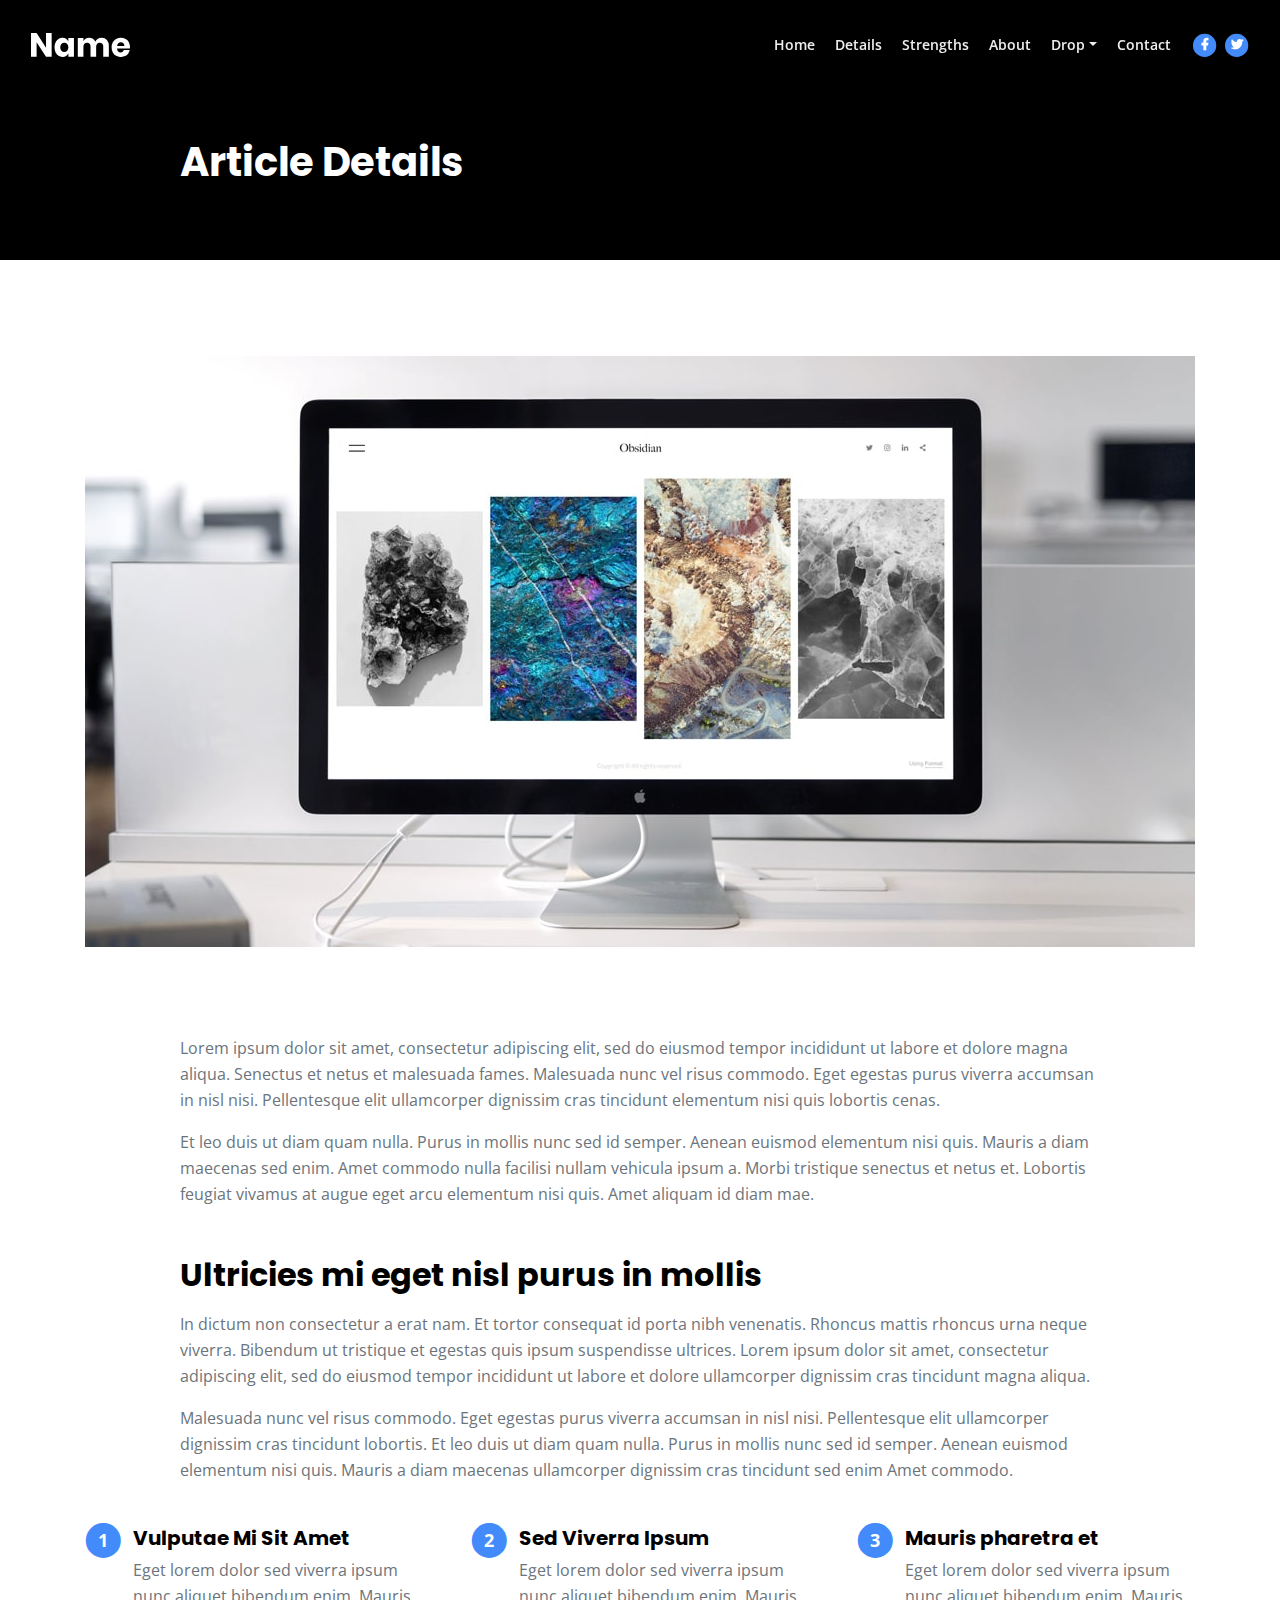
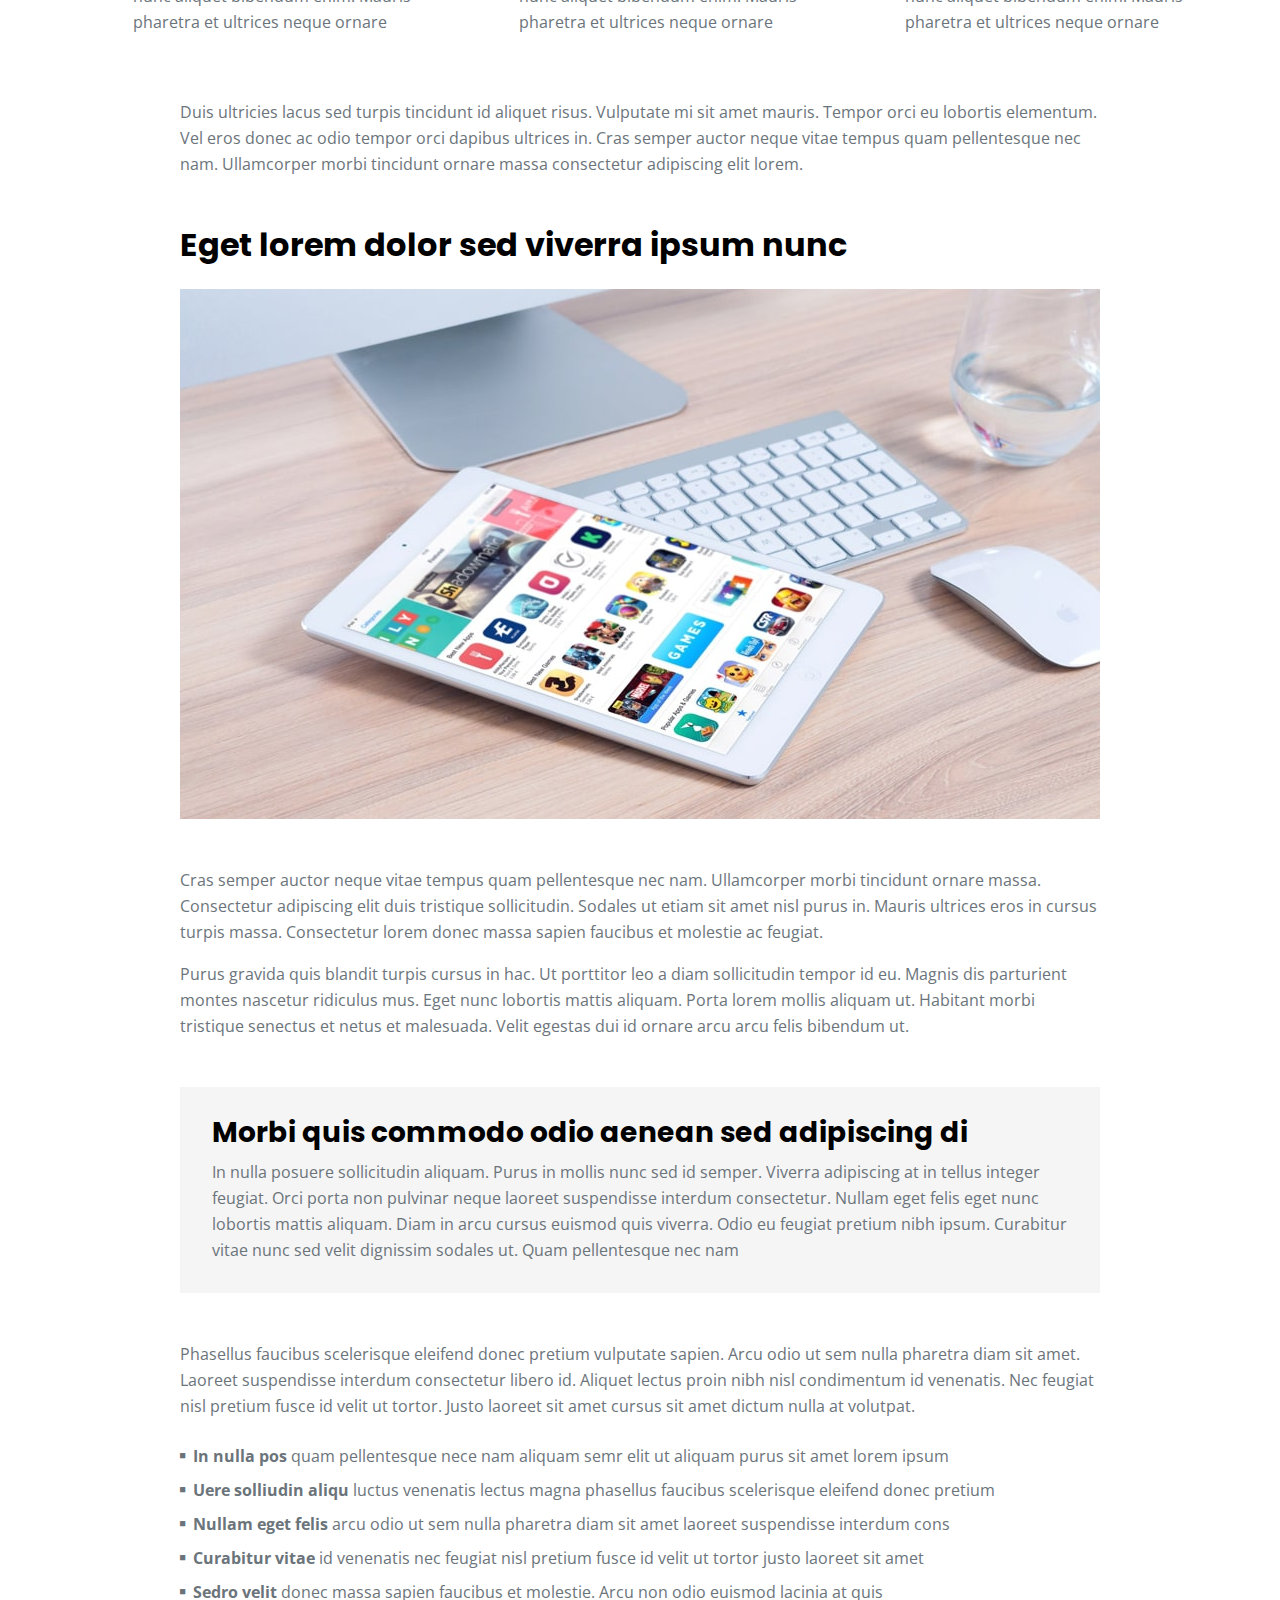
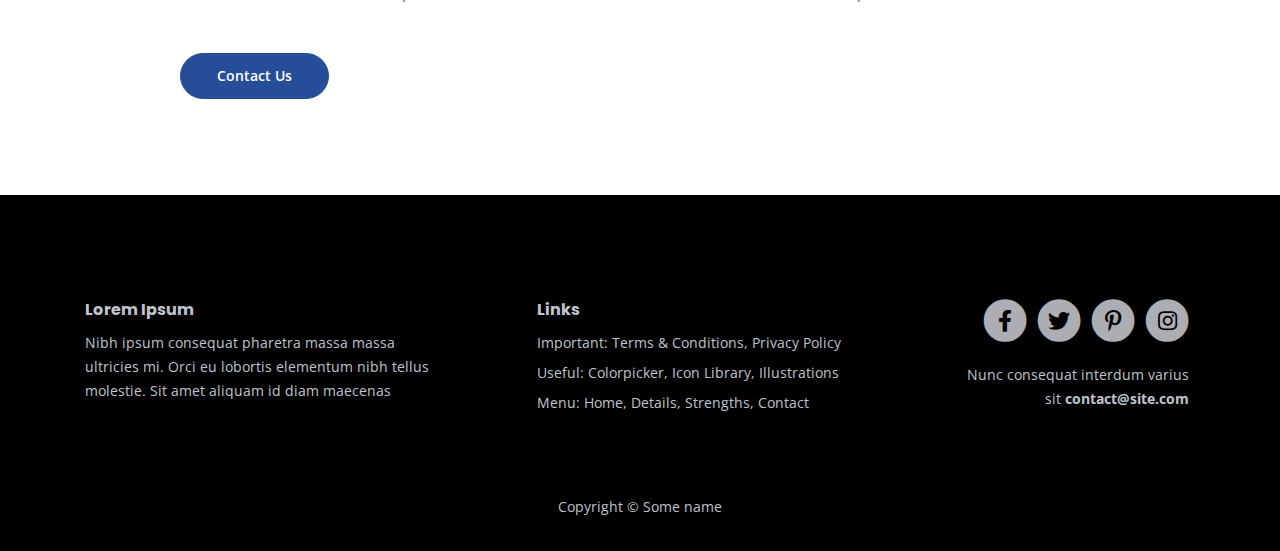
==== article.html @ c2fbd20d "first commit" ====
<!DOCTYPE html>
<html lang="en">
    <head>
        <meta charset="utf-8">
        <meta name="viewport" content="width=device-width, initial-scale=1, shrink-to-fit=no">
        
        <!-- SEO Meta Tags -->
        <meta name="description" content="Your description">
        <meta name="author" content="Your name">

        <!-- OG Meta Tags to improve the way the post looks when you share the page on Facebook, Twitter, LinkedIn -->
        <meta property="og:site_name" content="" /> <!-- website name -->
        <meta property="og:site" content="" /> <!-- website link -->
        <meta property="og:title" content=""/> <!-- title shown in the actual shared post -->
        <meta property="og:description" content="" /> <!-- description shown in the actual shared post -->
        <meta property="og:image" content="" /> <!-- image link, make sure it's jpg -->
        <meta property="og:url" content="" /> <!-- where do you want your post to link to -->
        <meta name="twitter:card" content="summary_large_image"> <!-- to have large image post format in Twitter -->

        <!-- Webpage Title -->
        <title>Article Details</title>
        
        <!-- Styles -->
        <link href="https://fonts.googleapis.com/css2?family=Open+Sans:ital,wght@0,400;0,600;0,700;1,400&family=Poppins:wght@600&display=swap" rel="stylesheet">
        <link href="css/bootstrap.css" rel="stylesheet">
        <link href="css/fontawesome-all.css" rel="stylesheet">
        <link href="css/swiper.css" rel="stylesheet">
        <link href="css/magnific-popup.css" rel="stylesheet">
        <link href="css/styles.css" rel="stylesheet">
        
        <!-- Favicon  -->
        <link rel="icon" href="images/favicon.png">
    </head>
    <body data-spy="scroll" data-target=".fixed-top">
        
        <!-- Navigation -->
        <nav class="navbar navbar-expand-lg fixed-top navbar-dark">
            <div class="container">
                
                <!-- Image Logo -->
                <a class="navbar-brand logo-image" href="index.html"><img src="images/logo.svg" alt="alternative"></a>  

                <!-- Text Logo - Use this if you don't have a graphic logo -->
                <!-- <a class="navbar-brand logo-text page-scroll" href="index.html">Name</a> -->

                <button class="navbar-toggler p-0 border-0" type="button" data-toggle="offcanvas">
                    <span class="navbar-toggler-icon"></span>
                </button>

                <div class="navbar-collapse offcanvas-collapse" id="navbarsExampleDefault">
                    <ul class="navbar-nav ml-auto">
                        <li class="nav-item">
                            <a class="nav-link page-scroll" href="index.html#header">Home <span class="sr-only">(current)</span></a>
                        </li>
                        <li class="nav-item">
                            <a class="nav-link page-scroll" href="index.html#details">Details</a>
                        </li>
                        <li class="nav-item">
                            <a class="nav-link page-scroll" href="index.html#strengths">Strengths</a>
                        </li>
                        <li class="nav-item">
                            <a class="nav-link page-scroll" href="index.html#about">About</a>
                        </li>
                        <li class="nav-item dropdown">
                            <a class="nav-link dropdown-toggle" href="#" id="dropdown01" data-toggle="dropdown" aria-haspopup="true" aria-expanded="false">Drop</a>
                            <div class="dropdown-menu" aria-labelledby="dropdown01">
                                <a class="dropdown-item page-scroll" href="article.html">Article Details</a>
                                <div class="dropdown-divider"></div>
                                <a class="dropdown-item page-scroll" href="terms.html">Terms Conditions</a>
                                <div class="dropdown-divider"></div>
                                <a class="dropdown-item page-scroll" href="privacy.html">Privacy Policy</a>
                            </div>
                        </li>
                        <li class="nav-item">
                            <a class="nav-link page-scroll" href="index.html#contact">Contact</a>
                        </li>
                    </ul>
                    <span class="nav-item social-icons">
                        <span class="fa-stack">
                            <a href="#your-link">
                                <i class="fas fa-circle fa-stack-2x"></i>
                                <i class="fab fa-facebook-f fa-stack-1x"></i>
                            </a>
                        </span>
                        <span class="fa-stack">
                            <a href="#your-link">
                                <i class="fas fa-circle fa-stack-2x"></i>
                                <i class="fab fa-twitter fa-stack-1x"></i>
                            </a>
                        </span>
                    </span>
                </div> <!-- end of navbar-collapse -->
            </div> <!-- end of container -->
        </nav> <!-- end of navbar -->
        <!-- end of navigation -->


        <!-- Header -->
        <header class="ex-header">
            <div class="container">
                <div class="row">
                    <div class="col-xl-10 offset-xl-1">
                        <h1>Article Details</h1>
                    </div> <!-- end of col -->
                </div> <!-- end of row -->
            </div> <!-- end of container -->
        </header> <!-- end of ex-header -->
        <!-- end of header -->


        <!-- Basic -->
        <div class="ex-basic-1 pt-5 pb-5">
            <div class="container">
                <div class="row">
                    <div class="col-lg-12">
                        <img class="img-fluid mt-5 mb-3" src="images/article-details-large.jpg" alt="alternative">
                    </div> <!-- end of col -->
                </div> <!-- end of row -->
            </div> <!-- end of container -->
        </div> <!-- end of ex-basic-1 -->
        <!-- end of basic -->


        <!-- Basic -->
        <div class="ex-basic-1 pt-4">
            <div class="container">
                <div class="row">
                    <div class="col-xl-10 offset-xl-1">
                        <p>Lorem ipsum dolor sit amet, consectetur adipiscing elit, sed do eiusmod tempor incididunt ut labore et dolore magna aliqua. Senectus et netus et malesuada fames. Malesuada nunc vel risus commodo. Eget egestas purus viverra accumsan in nisl nisi. Pellentesque elit ullamcorper dignissim cras tincidunt elementum nisi quis lobortis cenas.</p>
                        <p class="mb-5">Et leo duis ut diam quam nulla. Purus in mollis nunc sed id semper. Aenean euismod elementum nisi quis. Mauris a diam maecenas sed enim. Amet commodo nulla facilisi nullam vehicula ipsum a. Morbi tristique senectus et netus et. Lobortis feugiat vivamus at augue eget arcu elementum nisi quis. Amet aliquam id diam mae.</p>

                        <h2 class="mb-3">Ultricies mi eget nisl purus in mollis</h2>
                        <p>In dictum non consectetur a erat nam. Et tortor consequat id porta nibh venenatis. Rhoncus mattis rhoncus urna neque viverra. Bibendum ut tristique et egestas quis ipsum suspendisse ultrices. Lorem ipsum dolor sit amet, consectetur adipiscing elit, sed do eiusmod tempor incididunt ut labore et dolore ullamcorper dignissim cras tincidunt magna aliqua.</p>
                        <p class="mb-4">Malesuada nunc vel risus commodo. Eget egestas purus viverra accumsan in nisl nisi. Pellentesque elit ullamcorper dignissim cras tincidunt lobortis. Et leo duis ut diam quam nulla. Purus in mollis nunc sed id semper. Aenean euismod elementum nisi quis. Mauris a diam maecenas ullamcorper dignissim cras tincidunt sed enim Amet commodo.</p>
                    </div> <!-- end of col -->
                </div> <!-- end of row -->
            </div> <!-- end of container -->
        </div> <!-- end of ex-basic-1 -->
        <!-- end of basic -->


        <!-- Cards -->
        <div class="ex-cards-1 pt-3 pb-3">
            <div class="container">
                <div class="row">
                    <div class="col-lg-12">
                        
                        <!-- Card -->
                        <div class="card">
                            <ul class="list-unstyled">
                                <li class="media">
                                    <span class="fa-stack">
                                        <span class="fas fa-circle fa-stack-2x"></span>
                                        <span class="fa-stack-1x">1</span>
                                    </span>
                                    <div class="media-body">
                                        <h5>Vulputae Mi Sit Amet</h5>
                                        <p>Eget lorem dolor sed viverra ipsum nunc aliquet bibendum enim. Mauris pharetra et ultrices neque ornare</p>
                                    </div>
                                </li>
                            </ul>
                        </div> <!-- end of card -->
                        <!-- end of card -->

                        <!-- Card -->
                        <div class="card">
                            <ul class="list-unstyled">
                                <li class="media">
                                    <span class="fa-stack">
                                        <span class="fas fa-circle fa-stack-2x"></span>
                                        <span class="fa-stack-1x">2</span>
                                    </span>
                                    <div class="media-body">
                                        <h5>Sed Viverra Ipsum</h5>
                                        <p>Eget lorem dolor sed viverra ipsum nunc aliquet bibendum enim. Mauris pharetra et ultrices neque ornare</p>
                                    </div>
                                </li>
                            </ul>
                        </div> <!-- end of card -->
                        <!-- end of card -->

                        <!-- Card -->
                        <div class="card">
                            <ul class="list-unstyled">
                                <li class="media">
                                    <span class="fa-stack">
                                        <span class="fas fa-circle fa-stack-2x"></span>
                                        <span class="fa-stack-1x">3</span>
                                    </span>
                                    <div class="media-body">
                                        <h5>Mauris pharetra et</h5>
                                        <p>Eget lorem dolor sed viverra ipsum nunc aliquet bibendum enim. Mauris pharetra et ultrices neque ornare</p>
                                    </div>
                                </li>
                            </ul>
                        </div> <!-- end of card -->
                        <!-- end of card -->

                    </div> <!-- end of col -->   
                </div> <!-- end of row -->   
            </div> <!-- end of container -->   
        </div> <!-- end of ex-cards-1 -->
        <!-- end of cards -->


        <!-- Basic -->
        <div class="ex-basic-1 pt-3 pb-5">
            <div class="container">
                <div class="row">
                    <div class="col-xl-10 offset-xl-1">
                        <p class="mb-5">Duis ultricies lacus sed turpis tincidunt id aliquet risus. Vulputate mi sit amet mauris. Tempor orci eu lobortis elementum. Vel eros donec ac odio tempor orci dapibus ultrices in. Cras semper auctor neque vitae tempus quam pellentesque nec nam. Ullamcorper morbi tincidunt ornare massa consectetur adipiscing elit lorem.</p>
                        
                        <h2 class="mb-4">Eget lorem dolor sed viverra ipsum nunc</h2>
                        <img class="img-fluid mb-5" src="images/article-details-small.jpg" alt="alternative">
                        <p>Cras semper auctor neque vitae tempus quam pellentesque nec nam. Ullamcorper morbi tincidunt ornare massa. Consectetur adipiscing elit duis tristique sollicitudin. Sodales ut etiam sit amet nisl purus in. Mauris ultrices eros in cursus turpis massa. Consectetur lorem donec massa sapien faucibus et molestie ac feugiat.</p>
                        <p class="mb-5">Purus gravida quis blandit turpis cursus in hac. Ut porttitor leo a diam sollicitudin tempor id eu. Magnis dis parturient montes nascetur ridiculus mus. Eget nunc lobortis mattis aliquam. Porta lorem mollis aliquam ut. Habitant morbi tristique senectus et netus et malesuada. Velit egestas dui id ornare arcu arcu felis bibendum ut.</p>
                        <div class="text-box mb-5">
                            <h3>Morbi quis commodo odio aenean sed adipiscing di</h3>
                            <p>In nulla posuere sollicitudin aliquam. Purus in mollis nunc sed id semper. Viverra adipiscing at in tellus integer feugiat. Orci porta non pulvinar neque laoreet suspendisse interdum consectetur. Nullam eget felis eget nunc lobortis mattis aliquam. Diam in arcu cursus euismod quis viverra. Odio eu feugiat pretium nibh ipsum. Curabitur vitae nunc sed velit dignissim sodales ut. Quam pellentesque nec nam</p>
                        </div> <!-- end of text-box -->
                        <p class="mb-4">Phasellus faucibus scelerisque eleifend donec pretium vulputate sapien. Arcu odio ut sem nulla pharetra diam sit amet. Laoreet suspendisse interdum consectetur libero id. Aliquet lectus proin nibh nisl condimentum id venenatis. Nec feugiat nisl pretium fusce id velit ut tortor. Justo laoreet sit amet cursus sit amet dictum nulla at volutpat.</p>
                        <ul class="list-unstyled li-space-lg mb-5">
                            <li class="media">
                                <i class="fas fa-square"></i>
                                <div class="media-body"><strong>In nulla pos</strong> quam pellentesque nece nam aliquam semr elit ut aliquam purus sit amet lorem ipsum</div>
                            </li>
                            <li class="media">
                                <i class="fas fa-square"></i>
                                <div class="media-body"><strong>Uere solliudin aliqu</strong> luctus venenatis lectus magna phasellus faucibus scelerisque eleifend donec pretium</div>
                            </li>
                            <li class="media">
                                <i class="fas fa-square"></i>
                                <div class="media-body"><strong>Nullam eget felis</strong> arcu odio ut sem nulla pharetra diam sit amet laoreet suspendisse interdum cons</div>
                            </li>
                            <li class="media">
                                <i class="fas fa-square"></i>
                                <div class="media-body"><strong>Curabitur vitae</strong> id venenatis nec feugiat nisl pretium fusce id velit ut tortor justo laoreet sit amet</div>
                            </li>
                            <li class="media">
                                <i class="fas fa-square"></i>
                                <div class="media-body"><strong>Sedro velit</strong> donec massa sapien faucibus et molestie. Arcu non odio euismod lacinia at quis</div>
                            </li>
                        </ul>

                        <a class="btn-solid-reg mb-5" href="index.html#contact">Contact Us</a>
                    </div> <!-- end of col -->
                </div> <!-- end of row -->
            </div> <!-- end of container -->
        </div> <!-- end of ex-basic-1 -->
        <!-- end of basic -->


        <!-- Footer -->
        <div class="footer">
            <div class="container">
                <div class="row">
                    <div class="col-lg-12">
                        <div class="footer-col first">
                            <h6>Lorem Ipsum</h6>
                            <p class="p-small">Nibh ipsum consequat pharetra massa massa ultricies mi. Orci eu lobortis elementum nibh tellus molestie. Sit amet aliquam id diam maecenas</p>
                        </div> <!-- end of footer-col -->
                        <div class="footer-col second">
                            <h6>Links</h6>
                            <ul class="list-unstyled li-space-lg p-small">
                                <li>Important: <a href="terms.html">Terms & Conditions</a>, <a href="privacy.html">Privacy Policy</a></li>
                                <li>Useful: <a href="#">Colorpicker</a>, <a href="#">Icon Library</a>, <a href="#">Illustrations</a></li>
                                <li>Menu: <a class="page-scroll" href="#header">Home</a>, <a class="page-scroll" href="#details">Details</a>, <a class="page-scroll" href="#strengths">Strengths</a>, <a class="page-scroll" href="#contact">Contact</a></li>
                            </ul>
                        </div> <!-- end of footer-col -->
                        <div class="footer-col third">
                            <span class="fa-stack">
                                <a href="#your-link">
                                    <i class="fas fa-circle fa-stack-2x"></i>
                                    <i class="fab fa-facebook-f fa-stack-1x"></i>
                                </a>
                            </span>
                            <span class="fa-stack">
                                <a href="#your-link">
                                    <i class="fas fa-circle fa-stack-2x"></i>
                                    <i class="fab fa-twitter fa-stack-1x"></i>
                                </a>
                            </span>
                            <span class="fa-stack">
                                <a href="#your-link">
                                    <i class="fas fa-circle fa-stack-2x"></i>
                                    <i class="fab fa-pinterest-p fa-stack-1x"></i>
                                </a>
                            </span>
                            <span class="fa-stack">
                                <a href="#your-link">
                                    <i class="fas fa-circle fa-stack-2x"></i>
                                    <i class="fab fa-instagram fa-stack-1x"></i>
                                </a>
                            </span>
                            <p class="p-small">Nunc consequat interdum varius sit <a href="mailto:contact@site.com"><strong>contact@site.com</strong></a></p>
                        </div> <!-- end of footer-col -->
                    </div> <!-- end of col -->
                </div> <!-- end of row -->
            </div> <!-- end of container -->
        </div> <!-- end of footer -->  
        <!-- end of footer -->


        <!-- Copyright -->
        <div class="copyright">
            <div class="container">
                <div class="row">
                    <div class="col-lg-12">
                        <p class="p-small">Copyright © Some name</p>
                    </div> <!-- end of col -->
                </div> <!-- enf of row -->
            </div> <!-- end of container -->
        </div> <!-- end of copyright --> 
        <!-- end of copyright -->
        
            
        <!-- Scripts -->
        <script src="js/jquery.min.js"></script> <!-- jQuery for Bootstrap's JavaScript plugins -->
        <script src="js/bootstrap.min.js"></script> <!-- Bootstrap framework -->
        <script src="js/jquery.easing.min.js"></script> <!-- jQuery Easing for smooth scrolling between anchors -->
        <script src="js/swiper.min.js"></script> <!-- Swiper for image and text sliders -->
        <script src="js/jquery.magnific-popup.js"></script> <!-- Magnific Popup for lightboxes -->
        <script src="js/scripts.js"></script> <!-- Custom scripts -->
    </body>
</html>
---- css/styles.css ----
/* Description: Master CSS file */

/*****************************************
Table Of Contents:
- General Styles
- Navigation
- Header
- Details 1
- Details 2
- Details Lightbox
- Details 3
- Mission
- Strengths
- Projects
- About
- Invitation
- Contact
- Footer
- Copyright
- Back To Top Button 
- Extra Pages
- Media Queries
******************************************/

/*****************************************
Colors:
- Backgrounds, navbar - black #000000
- Backgrounds - light gray #f5f5f5
- Buttons, icons - red #c2337b
- Headings text - black #000000
- Body text - dark gray #6b747b
******************************************/


/**************************/
/*     General Styles     */
/**************************/
body,
html {
    width: 100%;
	height: 100%;
}

body, p {
	color: #6b747b; 
	font: 400 1rem/1.625rem "Open Sans", sans-serif;
}

h1 {
	color: #000000;
	font-weight: 700;
	font-size: 2.5rem;
	line-height: 3.25rem;
	font-family: "Poppins"
}

h2 {
	color: #000000;
	font-weight: 700;
	font-size: 2rem;
	line-height: 2.5rem;
	font-family: "Poppins"
}

h3 {
	color: #000000;
	font-weight: 700;
	font-size: 1.75rem;
	line-height: 2.25rem;
	font-family: "Poppins"
}

h4 {
	color: #000000;
	font-weight: 700;
	font-size: 1.5rem;
	line-height: 2rem;
	font-family: "Poppins"
}

h5 {
	color: #000000;
	font-weight: 700;
	font-size: 1.25rem;
	line-height: 1.625rem;
	font-family: "Poppins"
}

h6 {
	color: #000000;
	font-weight: 700;
	font-size: 1rem;
	line-height: 1.375rem;
	font-family: "Poppins"
}

.p-large {
	font-size: 1.125rem;
	line-height: 1.75rem;
}

.p-small {
	font-size: 0.875rem;
	line-height: 1.5rem;
}

.testimonial-text {
	font-style: italic;
}

.testimonial-author {
	font-weight: 700;
	font-size: 1rem;
	line-height: 1.5rem;
}

.li-space-lg li {
	margin-bottom: 0.5rem;
}

a {
	color: #6b747b;
	text-decoration: underline;
}

a:hover {
	color: #6b747b;
	text-decoration: underline;
}

.no-line {
	text-decoration: none;
}

.no-line:hover {
	text-decoration: none;
}

.red {
	color: #264d98;
}

.bg-gray {
	background-color: #f5f5f5;
}
 
.hr-heading {
	display: block;
	width: 3rem;
	height: 2px;
	margin-top: 0.75rem;
	margin-bottom: 0.75rem;
	border: none;
	background-color: #264d98;
}

.btn-solid-reg {
	display: inline-block;
	padding: 1.375rem 2.25rem 1.375rem 2.25rem;
	border: 1px solid #264d98;
	border-radius: 32px;
	background-color: #264d98;
	color: #ffffff;
	font-weight: 600;
	font-size: 0.875rem;
	line-height: 0;
	text-decoration: none;
	transition: all 0.2s;
}

.btn-solid-reg:hover {
	background-color: transparent;
	color: #264d98; /* needs to stay here because of the color property of a tag */
	text-decoration: none;
}

.btn-solid-lg {
	display: inline-block;
	padding: 1.625rem 2.625rem 1.625rem 2.625rem;
	border: 1px solid #264d98;
	border-radius: 32px;
	background-color: #264d98;
	color: #ffffff;
	font-weight: 600;
	font-size: 0.875rem;
	line-height: 0;
	text-decoration: none;
	transition: all 0.2s;
}

.btn-solid-lg:hover {
	background-color: transparent;
	color: #264d98; /* needs to stay here because of the color property of a tag */
	text-decoration: none;
}

.btn-outline-reg {
	display: inline-block;
	padding: 1.375rem 2.25rem 1.375rem 2.25rem;
	border: 1px solid #000000;
	border-radius: 32px;
	background-color: transparent;
	color: #000000;
	font-weight: 600;
	font-size: 0.875rem;
	line-height: 0;
	text-decoration: none;
	transition: all 0.2s;
}

.btn-outline-reg:hover {
	background-color: #000000;
	color: #ffffff;
	text-decoration: none;
}

.btn-outline-lg {
	display: inline-block;
	padding: 1.625rem 2.625rem 1.625rem 2.625rem;
	border: 1px solid #000000;
	border-radius: 32px;
	background-color: transparent;
	color: #000000;
	font-weight: 600;
	font-size: 0.875rem;
	line-height: 0;
	text-decoration: none;
	transition: all 0.2s;
}

.btn-outline-lg:hover {
	background-color: #000000;
	color: #ffffff;
	text-decoration: none;
}

.btn-outline-sm {
	display: inline-block;
	padding: 1rem 1.5rem 1rem 1.5rem;
	border: 1px solid #000000;
	border-radius: 32px;
	background-color: transparent;
	color: #000000;
	font-weight: 600;
	font-size: 0.875rem;
	line-height: 0;
	text-decoration: none;
	transition: all 0.2s;
}

.btn-outline-sm:hover {
	background-color: #000000;
	color: #ffffff;
	text-decoration: none;
}

.form-group {
	position: relative;
	margin-bottom: 1.25rem;
}

.label-control {
	position: absolute;
	top: 0.875rem;
	left: 1.5rem;
	color: #7d838a;
	opacity: 1;
	font-size: 0.875rem;
	line-height: 1.375rem;
	cursor: text;
	transition: all 0.2s ease;
}

.form-control-input:focus + .label-control,
.form-control-input.notEmpty + .label-control,
.form-control-textarea:focus + .label-control,
.form-control-textarea.notEmpty + .label-control {
	top: 0.125rem;
	color: #6b747b;
	opacity: 1;
	font-size: 0.75rem;
	font-weight: 700;
}

.form-control-input,
.form-control-select {
	display: block; /* needed for proper display of the label in Firefox, IE, Edge */
	width: 100%;
	padding-top: 1.125rem;
	padding-bottom: 0.125rem;
	padding-left: 1.5rem;
	border: 1px solid #cbcbd1;
	background-color: #ffffff;
	color: #6b747b;
	font-size: 0.875rem;
	line-height: 1.875rem;
	transition: all 0.2s;
	-webkit-appearance: none; /* removes inner shadow on form inputs on ios safari */
}

.form-control-select {
	padding-top: 0.5rem;
	padding-bottom: 0.5rem;
	height: 3.25rem;
	color: #7d838a;
}

select {
    /* you should keep these first rules in place to maintain cross-browser behavior */
    -webkit-appearance: none;
	-moz-appearance: none;
	-ms-appearance: none;
    -o-appearance: none;
    appearance: none;
    background-image: url('../images/down-arrow.png');
    background-position: 96% 50%;
    background-repeat: no-repeat;
    outline: none;
}

.form-control-textarea {
	display: block; /* used to eliminate a bottom gap difference between Chrome and IE/FF */
	width: 100%;
	height: 14rem; /* used instead of html rows to normalize height between Chrome and IE/FF */
	padding-top: 1.5rem;
	padding-left: 1.3125rem;
	border: 1px solid #cbcbd1;
	background-color: #ffffff;
	color: #6b747b;
	font-size: 0.875rem;
	line-height: 1.5rem;
	transition: all 0.2s;
}

.form-control-input:focus,
.form-control-select:focus,
.form-control-textarea:focus {
	border: 1px solid #a1a1a1;
	outline: none; /* Removes blue border on focus */
}

.form-control-input:hover,
.form-control-select:hover,
.form-control-textarea:hover {
	border: 1px solid #a1a1a1;
}

.checkbox {
	font-size: 0.75rem;
	line-height: 1.25rem;
}

input[type='checkbox'] {
	vertical-align: -10%;
	margin-right: 0.5rem;
}

.form-control-submit-button {
	display: inline-block;
	width: 100%;
	height: 3.25rem;
	border: 1px solid #264d98;
	border-radius: 32px;
	background-color: #264d98;
	color: #ffffff;
	font-weight: 600;
	font-size: 0.875rem;
	line-height: 0;
	cursor: pointer;
	transition: all 0.2s;
}

.form-control-submit-button:hover {
	border: 1px solid #000000;
	background-color: transparent;
	color: #000000;
}

/* Fade-move Animation For Details Lightbox - Magnific Popup */
/* at start */
.my-mfp-slide-bottom .zoom-anim-dialog {
	opacity: 0;
	transition: all 0.2s ease-out;
	-webkit-transform: translateY(-1.25rem) perspective(37.5rem) rotateX(10deg);
	-ms-transform: translateY(-1.25rem) perspective(37.5rem) rotateX(10deg);
	transform: translateY(-1.25rem) perspective(37.5rem) rotateX(10deg);
}

/* animate in */
.my-mfp-slide-bottom.mfp-ready .zoom-anim-dialog {
	opacity: 1;
	-webkit-transform: translateY(0) perspective(37.5rem) rotateX(0); 
	-ms-transform: translateY(0) perspective(37.5rem) rotateX(0); 
	transform: translateY(0) perspective(37.5rem) rotateX(0); 
}

/* animate out */
.my-mfp-slide-bottom.mfp-removing .zoom-anim-dialog {
	opacity: 0;
	-webkit-transform: translateY(-0.625rem) perspective(37.5rem) rotateX(10deg); 
	-ms-transform: translateY(-0.625rem) perspective(37.5rem) rotateX(10deg); 
	transform: translateY(-0.625rem) perspective(37.5rem) rotateX(10deg); 
}

/* dark overlay, start state */
.my-mfp-slide-bottom.mfp-bg {
	opacity: 0;
	transition: opacity 0.2s ease-out;
}

/* animate in */
.my-mfp-slide-bottom.mfp-ready.mfp-bg {
	opacity: 0.8;
}
/* animate out */
.my-mfp-slide-bottom.mfp-removing.mfp-bg {
	opacity: 0;
}
/* end of fade-move animation for details lightbox - magnific popup */


/**********************/
/*     Navigation     */
/**********************/
.navbar {
	background-color: #000000;
	font-weight: 600;
	font-size: 0.875rem;
	line-height: 0.875rem;
	box-shadow: 0 1px 6px 0 rgba(0, 0, 0, 0.025);
}

.navbar .navbar-brand {
	padding-top: 0.25rem;
	padding-bottom: 0.25rem;
}

.navbar .logo-image img {
    width: 99px;
	height: 24px;
}

.navbar .logo-text {
	color: #ffffff;
	font-weight: 700;
	font-size: 1.875rem;
	line-height: 1rem;
	text-decoration: none;
}

.offcanvas-collapse {
	position: fixed;
	top: 3.25rem; /* adjusts the height between the top of the page and the offcanvas menu */
	bottom: 0;
	left: 100%;
	width: 100%;
	padding-right: 1rem;
	padding-left: 1rem;
	overflow-y: auto;
	visibility: hidden;
	background-color: #000000;
	transition: visibility .3s ease-in-out, -webkit-transform .3s ease-in-out;
	transition: transform .3s ease-in-out, visibility .3s ease-in-out;
	transition: transform .3s ease-in-out, visibility .3s ease-in-out, -webkit-transform .3s ease-in-out;
}

.offcanvas-collapse.open {
	visibility: visible;
	-webkit-transform: translateX(-100%);
	transform: translateX(-100%);
}

.navbar .navbar-nav {
	margin-top: 0.75rem;
	margin-bottom: 0.5rem;
}

.navbar .nav-item .nav-link {
	padding-top: 0.625rem;
	padding-bottom: 0.625rem;
	color: #eeeeee;
	text-decoration: none;
	transition: all 0.2s ease;
}

.navbar .nav-item.dropdown.show .nav-link,
.navbar .nav-item .nav-link:hover,
.navbar .nav-item .nav-link.active {
	color: #438bfb;
}

/* Dropdown Menu */
.navbar .dropdown .dropdown-menu {
	animation: fadeDropdown 0.2s; /* required for the fade animation */
}

@keyframes fadeDropdown {
    0% {
        opacity: 0;
    }

    100% {
        opacity: 1;
	}
}

.navbar .dropdown-menu {
	margin-top: 0.5rem;
	margin-bottom: 0.5rem;
	border: none;
	background-color: #000000;
}

.navbar .dropdown-item {
	padding-top: 0.5rem;
	padding-bottom: 0.5rem;
	color: #eeeeee;
	font-weight: 600;
	font-size: 0.875rem;
	line-height: 0.875rem;
	text-decoration: none;
}

.navbar .dropdown-item:hover {
	background-color: #000000;
	color: #438bfb;
}

.navbar .dropdown-divider {
	width: 100%;
	height: 1px;
	margin: 0.5rem auto 0.5rem auto;
	border: none;
	background-color: #505050;
}
/* end of dropdown menu */

.navbar .fa-stack {
	width: 2em;
	margin-right: 0.25rem;
	font-size: 0.75rem;
}

.navbar .fa-stack-2x {
	color: #438bfb;
	transition: all 0.2s ease;
}

.navbar .fa-stack-1x {
	color: #ffffff;
	transition: all 0.2s ease;
}

.navbar .fa-stack:hover .fa-stack-2x {
	color: #ffffff;
}

.navbar .fa-stack:hover .fa-stack-1x {
	color: #438bfb;
}

.navbar .navbar-toggler {
	padding: 0;
	border: none;
	font-size: 1.25rem;
}


/*****************/
/*    Header     */
/*****************/
.header {
	padding-top: 7rem;
	background: linear-gradient(rgba(0, 0, 0, 0.8), rgba(0, 0, 0, 0.8)), url('../images/header-background.jpg') center center no-repeat;
	background-size: cover;
	text-align: center;
}

.header .image-container {
	margin-bottom: 2.75rem;
}

.header .text-container {
	margin-bottom: 7rem;
}

.header h3 {
	margin-bottom: 2rem;
	color: #ffffff;
}

.header .btn-solid-lg:hover {
	border: 1px solid #ffffff;
	color: #ffffff;
}

.header .services {
	padding-top: 4.5rem;
	padding-bottom: 0.375rem;
	background: linear-gradient(to bottom right, #4b00d7, #fa4c50);
}

.header .card {
	margin-bottom: 4rem;
	border: 0;
	background-color: transparent;
}

.header .card .fas {
	margin-bottom: 1.75rem;
	color: #ffffff;
	font-size: 4rem;
}

.header .card-body {
	padding: 0;
}

.header .card h5 {
	margin-bottom: 0.5rem;
	color: #ffffff;
}

.header .card .card-text {
	color: #ffffff;
}


/*********************/
/*     Details 1     */
/*********************/
.basic-1 {
	padding-top: 8.5rem;
	padding-bottom: 10rem;
}

.basic-1 .text-container {
	margin-bottom: 4rem;
}

.basic-1 .hr-heading {
	display: inline-block;
	margin-top: 0.25rem;
	margin-bottom: 1.375rem;
}

.basic-1 .list-unstyled .fas {
	font-size: 0.375rem;
	line-height: 1.625rem;
}

.basic-1 .list-unstyled .media-body {
	margin-left: 0.5rem;
}


/*********************/
/*     Details 2     */
/*********************/
.basic-2 .image-area {
	margin-right: auto;
	margin-left: auto;
}

.basic-2 .text-area {
	width: 100%;
	padding: 3.5rem 1rem 4rem 1rem;
	background-color: #f5f5f5;
}

.basic-2 .text-container {
	max-width: 510px;
	margin-right: auto;
	margin-left: auto;
}

.basic-2 .hr-heading {
	display: inline-block;
	margin-top: 0.25rem;
	margin-bottom: 1rem;
}

.basic-2 p {
	margin-bottom: 1.375rem;
}


/****************************/
/*     Details Lightbox     */
/****************************/
.lightbox-basic {
	position: relative;
	max-width: 1150px;
	margin: 2.5rem auto;
	padding: 3rem 1rem;
	background-color: #ffffff;
	text-align: left;
}

.lightbox-basic .image-container {
	margin-bottom: 3rem;
	text-align: center;
}

.lightbox-basic h3 {
	margin-bottom: 0.5rem;
}

.lightbox-basic hr {
	width: 44px;
	height: 2px;
	margin-top: 0.125rem;
	margin-bottom: 1rem;
	margin-left: 0;
	border: none;
	background-color: #438bfb;
}

.lightbox-basic h4 {
	margin-top: 1.75rem;
	margin-bottom: 0.625rem;
}

.lightbox-basic .list-unstyled {
	margin-bottom: 1.5rem;
}

.lightbox-basic .list-unstyled .fas {
	color: #438bfb;
	font-size: 0.875rem;
	line-height: 1.75rem;
}

.lightbox-basic .list-unstyled .media-body {
	margin-left: 0.625rem;
}

.lightbox-basic .list-unstyled {
	margin-bottom: 1.5rem;
}

/* Action Button */
.lightbox-basic .btn-solid-reg.mfp-close {
	position: relative;
	width: auto;
	height: auto;
	color: #ffffff;
	opacity: 1;
	font-family: "Open Sans";
}

.lightbox-basic .btn-solid-reg.mfp-close:hover {
	color: #438bfb;
}
/* end of action Button */

/* Back Button */
.lightbox-basic .btn-outline-reg.mfp-close.as-button {
	position: relative;
	display: inline-block;
	width: auto;
	height: auto;
	margin-left: 0.375rem;
	padding: 1.375rem 2.25rem 1.375rem 2.25rem;
	border: 1px solid #000000;
	color: #000000;
	opacity: 1;
	font-family: "Open Sans";
}

.lightbox-basic .btn-outline-reg.mfp-close.as-button:hover {
	color: #ffffff;
}
/* end of back button */

/* Close X Button */
.lightbox-basic button.mfp-close.x-button {
	position: absolute;
	top: -2px;
	right: -2px;
	width: 44px;
	height: 44px;
	color: #555555;
}
/* end of close x button */


/*********************/
/*     Details 3     */
/*********************/
.basic-3 {
	padding-top: 10rem;
	padding-bottom: 10rem;
}

.basic-3 .text-container {
	margin-bottom: 4rem;
}

.basic-3 .hr-heading {
	display: inline-block;
	margin-top: 0.25rem;
	margin-bottom: 1.375rem;
}

.basic-3 .list-unstyled .fas {
	font-size: 0.375rem;
	line-height: 1.625rem;
}

.basic-3 .list-unstyled .media-body {
	margin-left: 0.5rem;
}


/*******************/
/*     Mission     */
/*******************/
.basic-4 {
	padding-top: 9rem;
	padding-bottom: 9rem;
	background: linear-gradient(rgba(0, 0, 0, 0.3), rgba(0, 0, 0, 0.3)), url('../images/mission-background.jpg') center center no-repeat;
	background-size: cover;
	text-align: center;
}

.basic-4 .text-container {
	margin-right: 1rem;
	margin-left: 1rem;
	padding: 1.5rem;
	background-color: #ffffff;
}

.basic-4 h4 {
	margin-bottom: 0;
}


/*********************/
/*     Strengths     */
/*********************/
.basic-5 {
	padding-top: 10rem;
	padding-bottom: 2rem;
}

.basic-5 .list-unstyled .media {
	margin-bottom: 4rem;
}

.basic-5 .media .bullet {
	color: #e0d8d8;
	font-weight: 600;
	font-size: 3rem;
	line-height: 2.625rem;
	font-family: "Poppins";
}

.basic-5 .media-body {
	margin-left: 0.625rem;
}


/********************/
/*     Projects     */
/********************/
.slider-1 {
	padding-top: 3rem;
	padding-bottom: 6rem;
}

.slider-1 .slider-container {
	position: relative;
}

.slider-1 .swiper-container {
	position: static;
	width: 86%;
}

.slider-1 .swiper-button-prev,
.slider-1 .swiper-button-next {
	width: 18px;
}

.slider-1 .swiper-button-prev:focus,
.slider-1 .swiper-button-next:focus {
	/* even if you can't see it chrome you can see it on mobile device */
	outline: none;
}

.slider-1 .swiper-button-prev {
	left: -10px;
	background-image: url("data:image/svg+xml;charset=utf-8,%3Csvg%20xmlns%3D'http%3A%2F%2Fwww.w3.org%2F2000%2Fsvg'%20viewBox%3D'0%200%2028%2044'%3E%3Cpath%20d%3D'M0%2C22L22%2C0l2.1%2C2.1L4.2%2C22l19.9%2C19.9L22%2C44L0%2C22L0%2C22L0%2C22z'%20fill%3D'%23505c67'%2F%3E%3C%2Fsvg%3E");
	background-size: 18px 28px;
}

.slider-1 .swiper-button-next {
	right: -10px;
	background-image: url("data:image/svg+xml;charset=utf-8,%3Csvg%20xmlns%3D'http%3A%2F%2Fwww.w3.org%2F2000%2Fsvg'%20viewBox%3D'0%200%2028%2044'%3E%3Cpath%20d%3D'M27%2C22L27%2C22L5%2C44l-2.1-2.1L22.8%2C22L2.9%2C2.1L5%2C0L27%2C22L27%2C22z'%20fill%3D'%23505c67'%2F%3E%3C%2Fsvg%3E");
	background-size: 18px 28px;
}

.slider-1 .image-container {
	margin-bottom: 3rem;
}

.slider-1 h3 {
	margin-bottom: 1rem;
}

.slider-1 .testimonial-author {
	color: #000000;
}


/*****************/
/*     About     */
/*****************/
.basic-6 {
	padding-top: 5rem;
	padding-bottom: 10rem;
}

.basic-6 .text-container {
	padding: 2.5rem 1.5rem 1.5rem 1.5rem;
}

.basic-6 .list-unstyled .fas {
	font-size: 0.375rem;
	line-height: 1.625rem;
}

.basic-6 .list-unstyled .media-body {
	margin-left: 0.5rem;
}


/**********************/
/*     Invitation     */
/**********************/
.basic-7 {
	padding-top: 9rem;
	padding-bottom: 9rem;
	background: linear-gradient(to bottom right, #4b00d7, #fa4c50);
	text-align: center;
}

.basic-7 h4 {
	margin-bottom: 1.75rem;
	color: #ffffff;
}

.basic-7 .btn-solid-lg {
	border-color: #ffffff;
	background-color: #ffffff;
	color: #438bfb;
}

.basic-7 .btn-solid-lg:hover {
	background-color: transparent;
	color: #ffffff;
}


/*******************/
/*     Contact     */
/*******************/
.form-1 {
	padding-top: 9.5rem;
	padding-bottom: 8.5rem;
	background: linear-gradient(rgba(0, 0, 0, 0.8), rgba(0, 0, 0, 0.8)), url('../images/contact-background.jpg') center center no-repeat;
	background-size: cover;
}

.form-1 h2 {
	margin-bottom: 0.75rem;
}

.form-1 h2,
.form-1 .p-heading,
.form-1 .list-unstyled {
	color: #dad5d5;
	text-align: center;
}

.form-1 a {
	color: #dad5d5;
}

.form-1 .p-heading {
	margin-bottom: 0.25rem;
}

.form-1 .list-unstyled {
	margin-bottom: 3.5rem;
}

.form-1 .form-control-input:focus + .label-control,
.form-1 .form-control-input.notEmpty + .label-control {
	color: #dad5d5;
}

.form-1 .label-control {
	color: #dad5d5;
}

.form-1 .form-control-input {
	border: 1px solid #585757;
	background-color: #3a3939;
	color: #dad5d5;
}

.form-1 .form-control-input:hover {
	border-color: #817e7e;
}

.form-1 .form-control-submit-button:hover {
	border: 1px solid #ffffff;
	color: #ffffff;
}


/******************/
/*     Footer     */
/******************/
.footer {
	padding-top: 6.5rem;
	padding-bottom: 2rem;
	background-color: #000000;
}

.footer a {
	text-decoration: none;
}

.footer .footer-col {
	margin-bottom: 3rem;
}

.footer h6 {
	margin-bottom: 0.625rem;
	color: #bfc4cd;
}

.footer p,
.footer a,
.footer ul {
	color: #bfc4cd;
}

.footer .li-space-lg li {
	margin-bottom: 0.375rem;
}

.footer .footer-col.third .fa-stack {
	width: 2em;
	margin-bottom: 1.25rem;
	margin-right: 0.375rem;
	font-size: 1.375rem;
}

.footer .footer-col.third .fa-stack .fa-stack-2x {
	color: #adaeb3;
	transition: all 0.2s ease;
}

.footer .footer-col.third .fa-stack .fa-stack-1x {
    color: #000000;
	transition: all 0.2s ease;
}

.footer .footer-col.third .fa-stack:hover .fa-stack-2x {
    color: #438bfb;
}

.footer .footer-col.third .fa-stack:hover .fa-stack-1x {
	color: #ffffff;
}


/*********************/
/*     Copyright     */
/*********************/
.copyright {
	padding-bottom: 1rem;
	background-color: #000000;
	text-align: center;
}

.copyright p,
.copyright a {
	color: #bfc4cd;
	text-decoration: none;
}


/******************************/
/*     Back To Top Button     */
/******************************/
a.back-to-top {
	position: fixed;
	z-index: 999;
	right: 12px;
	bottom: 12px;
	display: none;
	width: 42px;
	height: 42px;
	border-radius: 30px;
	background: #3a424d url("../images/up-arrow.png") no-repeat center 47%;
	background-size: 18px 18px;
	text-indent: -9999px;
}

a:hover.back-to-top {
	background-color: #c2337b;
}


/***********************/
/*     Extra Pages     */
/***********************/
.ex-header {
	padding-top: 8.5rem;
	padding-bottom: 4rem;
	background-color: #000000;
}

.ex-header h1 {
	color: #ffffff;
}

.ex-basic-1 .list-unstyled .fas {
	font-size: 0.375rem;
	line-height: 1.625rem;
}

.ex-basic-1 .list-unstyled .media-body {
	margin-left: 0.5rem;
}

.ex-basic-1 .text-box {
	padding: 1.25rem 1.25rem 0.5rem 1.25rem;
	background-color: #f5f5f5;
}

.ex-cards-1 .card {
	border: none;
	background-color: transparent;
}

.ex-cards-1 .card .fa-stack {
	width: 2em;
	font-size: 1.125rem;
}

.ex-cards-1 .card .fa-stack-2x {
	color: #438bfb;
}

.ex-cards-1 .card .fa-stack-1x {
	color: #ffffff;
	font-weight: 700;
	line-height: 2.125rem;
}

.ex-cards-1 .card .list-unstyled .media-body {
	margin-left: 0.75rem;
}

.ex-cards-1 .card .list-unstyled .media-body h5 {
	margin-top: 0.125rem;
	margin-bottom: 0.375rem;
}


/*************************/
/*     Media Queries     */
/*************************/	
/* Min-width 768px */
@media (min-width: 768px) {

	/* Header */
	.header {
		padding-top: 10rem;
	}

	.header .text-container {
		margin-bottom: 9rem;
	}
	/* end of header */


	/* Details 2 */
	.basic-2 .text-container {
		max-width: 690px;
	}
	/* end of details 2 */


	/* Contact */
	.form-1 form {
		width: 500px;
		margin-right: auto;
		margin-left: auto;
	}

	.form-1 .list-unstyled li {
		display: inline-block;
		margin-right: 1rem;
	}
	/* end of contact */


	/* Extra Pages */
	.ex-basic-1 .text-box {
		padding: 1.75rem 2rem 0.875rem 2rem;
	}
	/* end of extra pages */
}
/* end of min-width 768px */


/* Min-width 992px */
@media (min-width: 992px) {
	
	/* General Styles */
	.h2-heading {
		width: 35.25rem;
		margin-right: auto;
		margin-left: auto;
	}

	.p-heading {
		width: 46rem;
		margin-right: auto;
		margin-left: auto;
	}
	/* end of general styles */


	/* Navigation */
	.navbar {
		padding-top: 1.75rem;
		background-color: transparent;
		box-shadow: none;
		transition: all 0.2s;
	}

	.navbar.top-nav-collapse {
		padding-top: 0.5rem;
		padding-bottom: 0.5rem;
		background-color: #000000;
		box-shadow: 0 3px 6px 0 rgba(0, 0, 0, 0.025);
	}

	.offcanvas-collapse {
		position: static;
		top: auto;
		bottom: auto;
		left: auto;
		width: auto;
		padding-right: 0;
		padding-left: 0;
		background-color: transparent;
		overflow-y: visible;
		visibility: visible;
	}

	.offcanvas-collapse.open {
		-webkit-transform: none;
		transform: none;
	}

	.navbar .navbar-nav {
		margin-top: 0;
		margin-bottom: 0;
	}
	
	.navbar .nav-item .nav-link {
		padding-right: 0.625rem;
		padding-left: 0.625rem;
	}

	.navbar .dropdown-menu {
		margin-top: 0.25rem;
		box-shadow: 0 3px 3px 1px rgba(0, 0, 0, 0.08);
	}

	.navbar .dropdown-divider {
		width: 90%;
	}

	.navbar .social-icons {
		margin-left: 0.5rem;
	}
	
	.navbar .fa-stack {
		margin-right: 0;
		margin-left: 0.25rem;
	}
	/* end of navigation */


	/* Header */
	.header {
		padding-top: 14rem;
		text-align: left;
	}

	.header .image-container {
		margin-bottom: 0;
	}

	.header .text-container {
		margin-bottom: 11rem;
	}

	.header .services {
		text-align: center;
	}

	.header .card {
		display: inline-block;
		width: 290px;
		vertical-align: top;
	}

	.header .card:nth-of-type(3n+2) {
		margin-right: 1.5rem;
		margin-left: 1.5rem;
	}
	/* end of header */


	/* Details 1 */
	.basic-1 .text-container {
		margin-bottom: 0;
	}
	/* end of details 1 */


	/* Details Lightbox */
	.lightbox-basic {
		padding: 3rem 3rem;
	}

	.lightbox-basic .image-container {
		margin-bottom: 0;
		text-align: left;
	}
	/* end of details lightbox */


	/* Details 3 */
	.basic-3 .text-container {
		margin-bottom: 0;
	}
	/* end of details 3 */


	/* Projects */
	.slider-1 .swiper-container {
		width: 98%;
	}

	.slider-1 .image-container {
		margin-bottom: 0;
	}
	
	.slider-1 .swiper-button-prev {
		left: -22px;
	}
	
	.slider-1 .swiper-button-next {
		right: -22px;
	}
	/* end of projects */


	/* About */
	.basic-6 .text-container {
		padding: 2.75rem 2.75rem 2rem 2.75rem;
	}
	/* end of about */


	/* Invitation */
	.basic-7 h4 {
		width: 830px;
		margin-right: auto;
		margin-left: auto;
	}
	/* end of invitation */


	/* Footer */
	.footer .footer-col {
		margin-bottom: 2rem;
	}

	.footer .footer-col.first {
		display: inline-block;
		width: 320px;
		margin-right: 1.75rem;
		vertical-align: top;
	}
	
	.footer .footer-col.second {
		display: inline-block;
		width: 320px;
		margin-right: 1.75rem;
		vertical-align: top;
	}
	
	.footer .footer-col.third {
		display: inline-block;
		width: 224px;
		text-align: right;
		vertical-align: top;
	}

	.footer .footer-col.third .fa-stack {
		margin-right: 0;
		margin-left: 0.375rem;
	}
	/* end of footer */


	/* Extra Pages */
	.ex-cards-1 .card {
		display: inline-block;
		width: 296px;
		vertical-align: top;
	}

	.ex-cards-1 .card:nth-of-type(3n+2) {
		margin-right: 1rem;
		margin-left: 1rem;
	}
	/* end of extra pages */
}
/* end of min-width 992px */


/* Min-width 1200px */
@media (min-width: 1200px) {

	/* Navigation */
	.navbar .container {
		max-width: 1430px;
	}
	/* end of navigation */


	/* Header */
	.header {
		position: relative;
		padding-top: 19rem;
		padding-bottom: 29rem;
	}

	.header .text-container {
		margin-bottom: 0;
		margin-left: 4rem;
	}

	.header .services {
		position: absolute;
		right: 0;
		bottom: -8rem;
		left: 0;
		width: 1180px;
		margin-right: auto;
		margin-left: auto;
	}

	.header .card {
		width: 290px;
	}

	.header .card:nth-of-type(3n+2) {
		margin-right: 3.5rem;
		margin-left: 3.5rem;
	}
	/* end of header */


	/* Details 1 */
	.basic-1 {
		padding-top: 18rem;
		padding-bottom: 12.5rem;
	}

	.basic-1 .text-container {
		margin-top: 3.5rem;
		margin-right: 4rem;
	}

	.basic-1 .image-container {
		margin-left: 1.5rem;
	}
	/* end of details 1 */


	/* Details 2 */
	.basic-2 .image-area {
		position: relative;
		width: 53%;
		text-align: right;
	}

	.basic-2 .image-container {
		position: absolute;
		right: 0;
		bottom: -2rem;
		max-width: 605px;
	}
	
	.basic-2 .text-area {
		width: 47%;
	}

	.basic-2 .text-container {
		width: 424px;
		margin-left: 4.5rem;
		margin-right: auto;
	}
	/* end of details 2 */


	/* Details Lightbox */
	.lightbox-basic .image-container {
		margin-right: 1.5rem;
	}
	/* end of details lightbox */


	/* Details 3 */
	.basic-3 {
		padding-top: 12.5rem;
	}

	.basic-3 .text-container {
		margin-top: 3.5rem;
		margin-right: 4rem;
	}

	.basic-3 .image-container {
		margin-left: 1.5rem;
	}
	/* end of details 3 */


	/* Mission */
	.basic-4 {
		position: relative;
		height: 800px;
		padding: 0;
	}

	.basic-4 .text-container {
		position: absolute;
		right: 0;
		bottom: -6rem;
		left: 0;
		width: 1110px;
		margin-right: auto;
		margin-left: auto;
		padding: 5rem 0;
	}

	.basic-4 h4 {
		width: 800px;
		margin-right: auto;
		margin-left: auto;
	}
	/* end of mission */


	/* Strengths */
	.basic-5 {
		padding-top: 11rem;
	}

	.basic-5 .list-unstyled {
		width: 850px;
		margin-right: auto;
		margin-left: auto;
	}

	.basic-5 .media .bullet {
		width: 52px;
		font-size: 6rem;
		line-height: 5.25rem;
		text-align: center;
	}
	
	.basic-5 .media-body {
		margin-left: 1.5rem;
	}
	/* end of strengths */


	/* Projects */
	.slider-1 .image-container {
		margin-right: 2rem;
	}

	.slider-1 .text-container {
		margin-top: 1.75rem;
		margin-left: 2rem;
	}

	.slider-1 .swiper-button-prev {
		left: -36px;
	}
	
	.slider-1 .swiper-button-next {
		right: -36px;
	}
	/* end of projects */


	/* About */
	.basic-6 .text-container {
		position: absolute;
		bottom: 6rem;
		width: 470px;
	}

	.basic-6 .image-container {
		width: 920px;
		margin-right: 0;
		margin-left: auto;
	}
	/* end of about */


	/* Footer */
	.footer .footer-col.first {
		width: 352px;
		margin-right: 6rem;
	}
	
	.footer .footer-col.second {
		margin-right: 6.5rem;
	}
	
	.footer .footer-col.third {
		text-align: right;
	}
	/* end of footer */


	/* Extra Pages */
	.ex-cards-1 .card {
		width: 336px;
	}

	.ex-cards-1 .card:nth-of-type(3n+2) {
		margin-right: 2.875rem;
		margin-left: 2.875rem;
	}
	/* end of extra pages */
}
/* end of min-width 1200px */
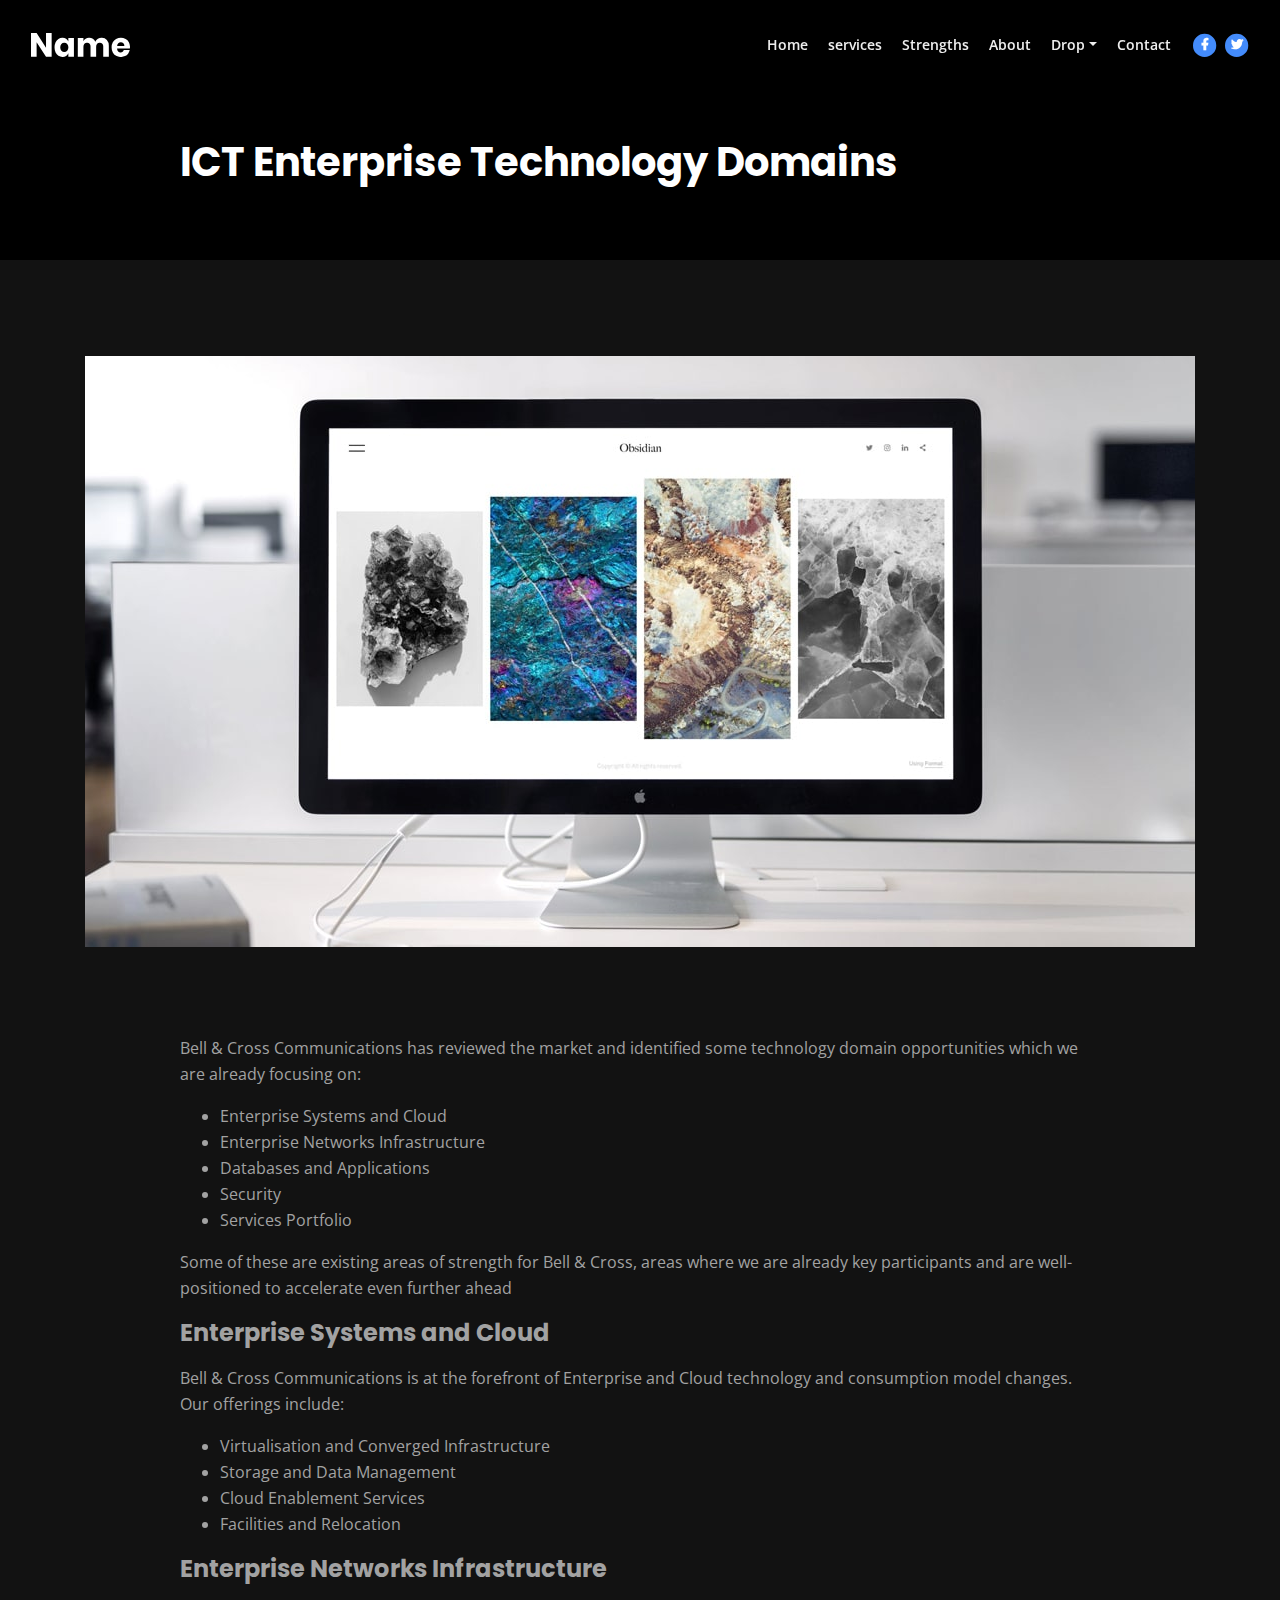
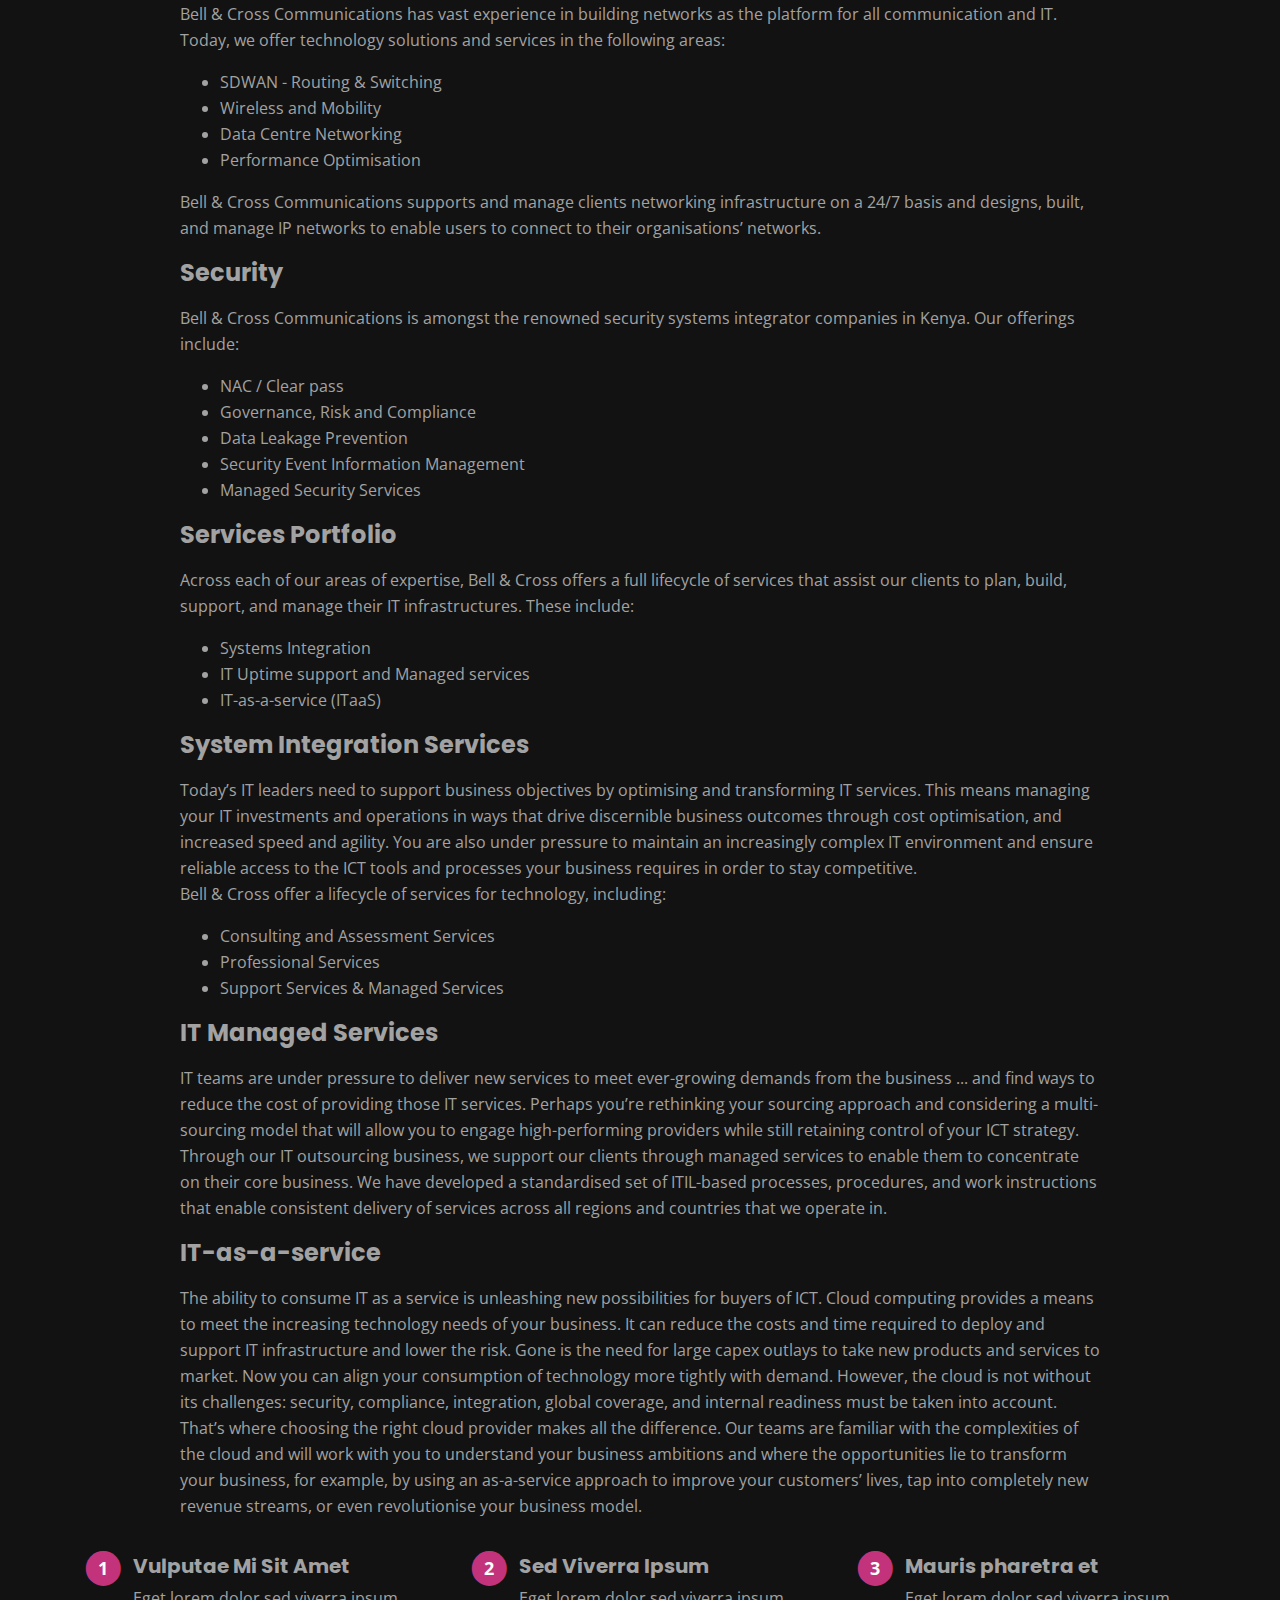
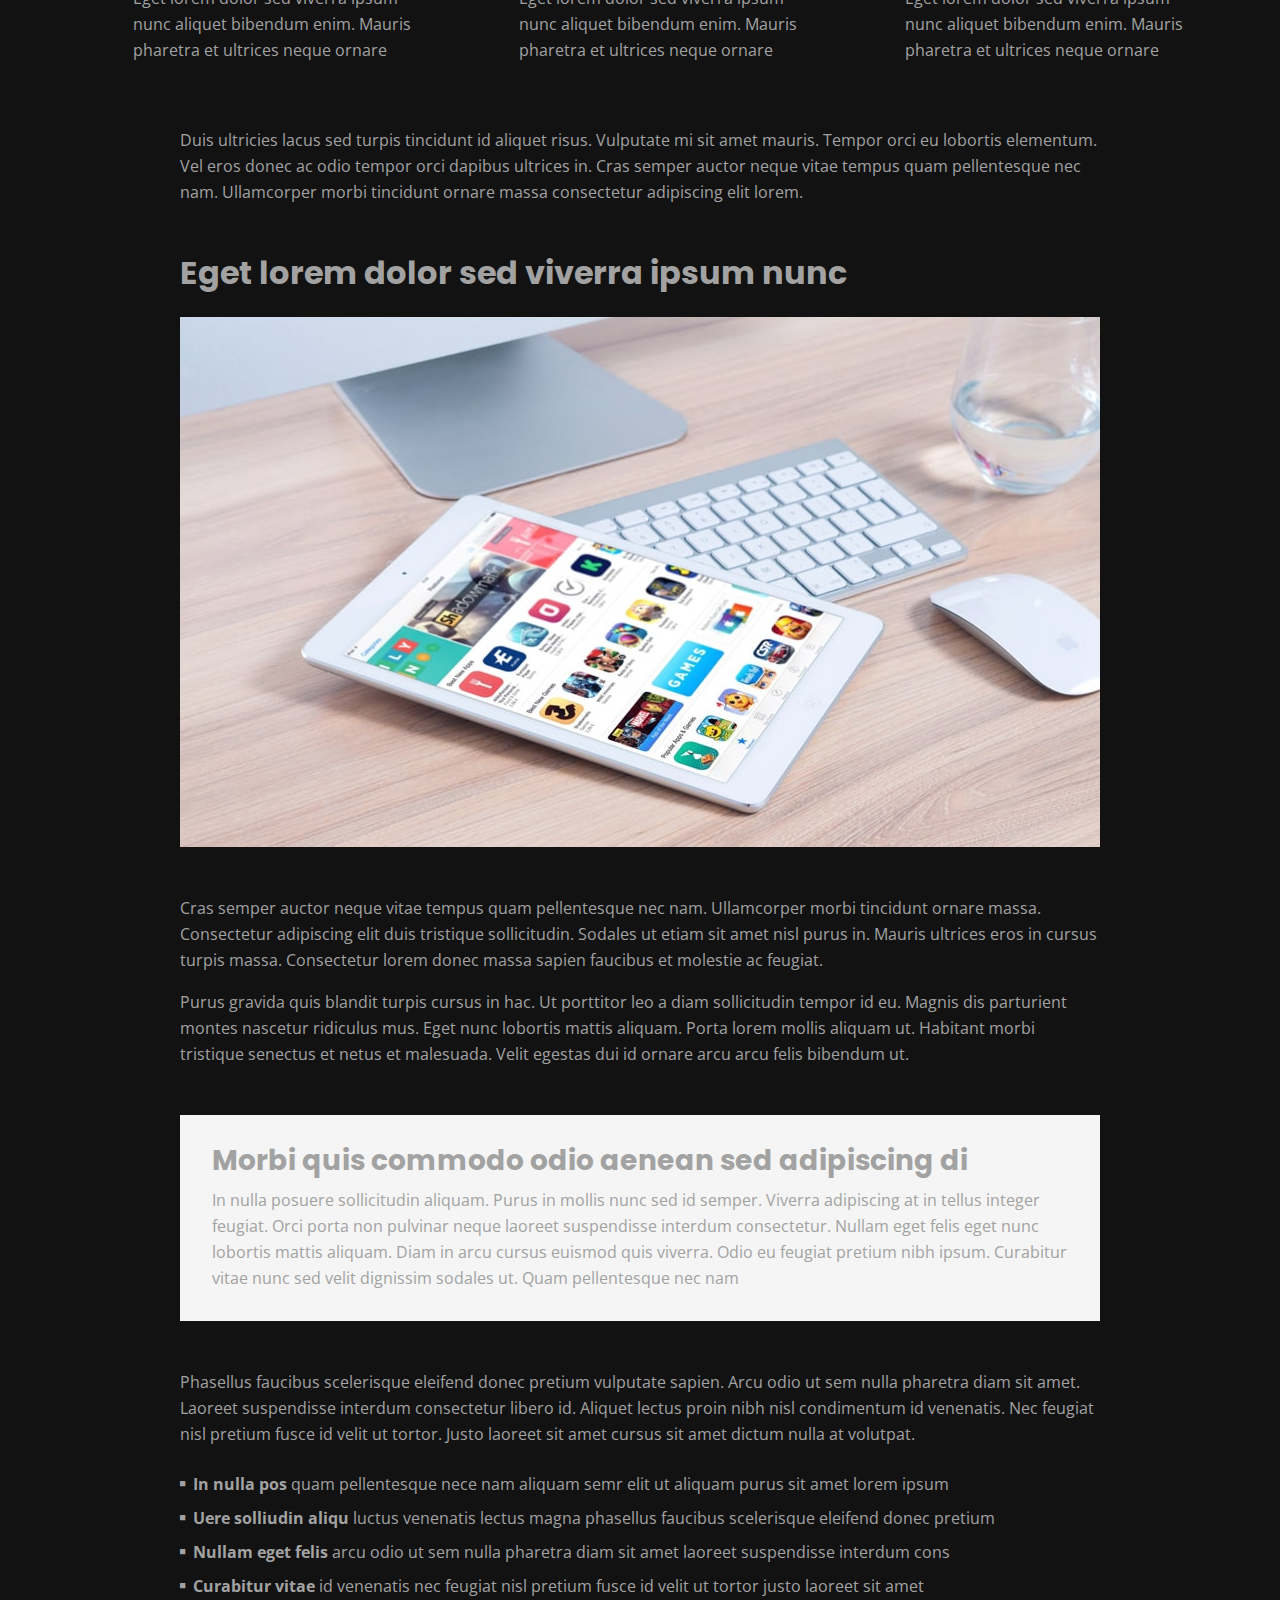
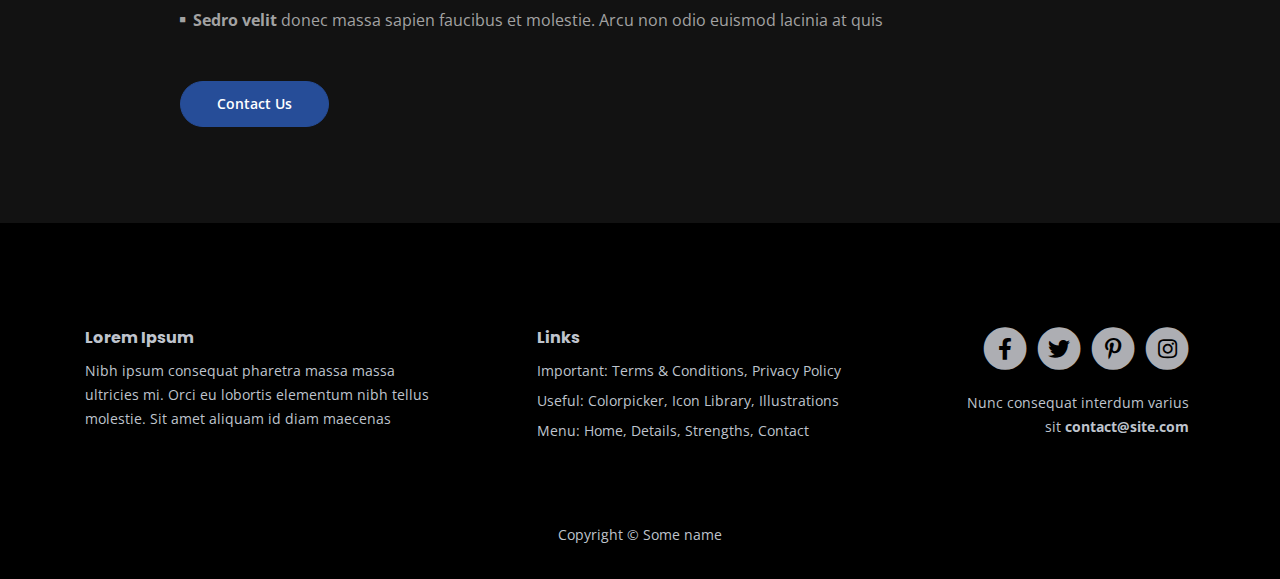
==== commit 95018949: "added some info" ====
--- a/article.html
+++ b/article.html
@@ -1,325 +1,613 @@
 <!DOCTYPE html>
 <html lang="en">
-    <head>
-        <meta charset="utf-8">
-        <meta name="viewport" content="width=device-width, initial-scale=1, shrink-to-fit=no">
-        
-        <!-- SEO Meta Tags -->
-        <meta name="description" content="Your description">
-        <meta name="author" content="Your name">
-
-        <!-- OG Meta Tags to improve the way the post looks when you share the page on Facebook, Twitter, LinkedIn -->
-        <meta property="og:site_name" content="" /> <!-- website name -->
-        <meta property="og:site" content="" /> <!-- website link -->
-        <meta property="og:title" content=""/> <!-- title shown in the actual shared post -->
-        <meta property="og:description" content="" /> <!-- description shown in the actual shared post -->
-        <meta property="og:image" content="" /> <!-- image link, make sure it's jpg -->
-        <meta property="og:url" content="" /> <!-- where do you want your post to link to -->
-        <meta name="twitter:card" content="summary_large_image"> <!-- to have large image post format in Twitter -->
-
-        <!-- Webpage Title -->
-        <title>Article Details</title>
-        
-        <!-- Styles -->
-        <link href="https://fonts.googleapis.com/css2?family=Open+Sans:ital,wght@0,400;0,600;0,700;1,400&family=Poppins:wght@600&display=swap" rel="stylesheet">
-        <link href="css/bootstrap.css" rel="stylesheet">
-        <link href="css/fontawesome-all.css" rel="stylesheet">
-        <link href="css/swiper.css" rel="stylesheet">
-        <link href="css/magnific-popup.css" rel="stylesheet">
-        <link href="css/styles.css" rel="stylesheet">
-        
-        <!-- Favicon  -->
-        <link rel="icon" href="images/favicon.png">
-    </head>
-    <body data-spy="scroll" data-target=".fixed-top">
-        
-        <!-- Navigation -->
-        <nav class="navbar navbar-expand-lg fixed-top navbar-dark">
-            <div class="container">
-                
-                <!-- Image Logo -->
-                <a class="navbar-brand logo-image" href="index.html"><img src="images/logo.svg" alt="alternative"></a>  
-
-                <!-- Text Logo - Use this if you don't have a graphic logo -->
-                <!-- <a class="navbar-brand logo-text page-scroll" href="index.html">Name</a> -->
-
-                <button class="navbar-toggler p-0 border-0" type="button" data-toggle="offcanvas">
-                    <span class="navbar-toggler-icon"></span>
-                </button>
-
-                <div class="navbar-collapse offcanvas-collapse" id="navbarsExampleDefault">
-                    <ul class="navbar-nav ml-auto">
-                        <li class="nav-item">
-                            <a class="nav-link page-scroll" href="index.html#header">Home <span class="sr-only">(current)</span></a>
-                        </li>
-                        <li class="nav-item">
-                            <a class="nav-link page-scroll" href="index.html#details">Details</a>
-                        </li>
-                        <li class="nav-item">
-                            <a class="nav-link page-scroll" href="index.html#strengths">Strengths</a>
-                        </li>
-                        <li class="nav-item">
-                            <a class="nav-link page-scroll" href="index.html#about">About</a>
-                        </li>
-                        <li class="nav-item dropdown">
-                            <a class="nav-link dropdown-toggle" href="#" id="dropdown01" data-toggle="dropdown" aria-haspopup="true" aria-expanded="false">Drop</a>
-                            <div class="dropdown-menu" aria-labelledby="dropdown01">
-                                <a class="dropdown-item page-scroll" href="article.html">Article Details</a>
-                                <div class="dropdown-divider"></div>
-                                <a class="dropdown-item page-scroll" href="terms.html">Terms Conditions</a>
-                                <div class="dropdown-divider"></div>
-                                <a class="dropdown-item page-scroll" href="privacy.html">Privacy Policy</a>
-                            </div>
-                        </li>
-                        <li class="nav-item">
-                            <a class="nav-link page-scroll" href="index.html#contact">Contact</a>
-                        </li>
-                    </ul>
-                    <span class="nav-item social-icons">
-                        <span class="fa-stack">
-                            <a href="#your-link">
-                                <i class="fas fa-circle fa-stack-2x"></i>
-                                <i class="fab fa-facebook-f fa-stack-1x"></i>
-                            </a>
-                        </span>
-                        <span class="fa-stack">
-                            <a href="#your-link">
-                                <i class="fas fa-circle fa-stack-2x"></i>
-                                <i class="fab fa-twitter fa-stack-1x"></i>
-                            </a>
-                        </span>
-                    </span>
-                </div> <!-- end of navbar-collapse -->
-            </div> <!-- end of container -->
-        </nav> <!-- end of navbar -->
-        <!-- end of navigation -->
-
-
-        <!-- Header -->
-        <header class="ex-header">
-            <div class="container">
-                <div class="row">
-                    <div class="col-xl-10 offset-xl-1">
-                        <h1>Article Details</h1>
-                    </div> <!-- end of col -->
-                </div> <!-- end of row -->
-            </div> <!-- end of container -->
-        </header> <!-- end of ex-header -->
-        <!-- end of header -->
-
-
-        <!-- Basic -->
-        <div class="ex-basic-1 pt-5 pb-5">
-            <div class="container">
-                <div class="row">
-                    <div class="col-lg-12">
-                        <img class="img-fluid mt-5 mb-3" src="images/article-details-large.jpg" alt="alternative">
-                    </div> <!-- end of col -->
-                </div> <!-- end of row -->
-            </div> <!-- end of container -->
-        </div> <!-- end of ex-basic-1 -->
-        <!-- end of basic -->
-
-
-        <!-- Basic -->
-        <div class="ex-basic-1 pt-4">
-            <div class="container">
-                <div class="row">
-                    <div class="col-xl-10 offset-xl-1">
-                        <p>Lorem ipsum dolor sit amet, consectetur adipiscing elit, sed do eiusmod tempor incididunt ut labore et dolore magna aliqua. Senectus et netus et malesuada fames. Malesuada nunc vel risus commodo. Eget egestas purus viverra accumsan in nisl nisi. Pellentesque elit ullamcorper dignissim cras tincidunt elementum nisi quis lobortis cenas.</p>
-                        <p class="mb-5">Et leo duis ut diam quam nulla. Purus in mollis nunc sed id semper. Aenean euismod elementum nisi quis. Mauris a diam maecenas sed enim. Amet commodo nulla facilisi nullam vehicula ipsum a. Morbi tristique senectus et netus et. Lobortis feugiat vivamus at augue eget arcu elementum nisi quis. Amet aliquam id diam mae.</p>
-
-                        <h2 class="mb-3">Ultricies mi eget nisl purus in mollis</h2>
-                        <p>In dictum non consectetur a erat nam. Et tortor consequat id porta nibh venenatis. Rhoncus mattis rhoncus urna neque viverra. Bibendum ut tristique et egestas quis ipsum suspendisse ultrices. Lorem ipsum dolor sit amet, consectetur adipiscing elit, sed do eiusmod tempor incididunt ut labore et dolore ullamcorper dignissim cras tincidunt magna aliqua.</p>
-                        <p class="mb-4">Malesuada nunc vel risus commodo. Eget egestas purus viverra accumsan in nisl nisi. Pellentesque elit ullamcorper dignissim cras tincidunt lobortis. Et leo duis ut diam quam nulla. Purus in mollis nunc sed id semper. Aenean euismod elementum nisi quis. Mauris a diam maecenas ullamcorper dignissim cras tincidunt sed enim Amet commodo.</p>
-                    </div> <!-- end of col -->
-                </div> <!-- end of row -->
-            </div> <!-- end of container -->
-        </div> <!-- end of ex-basic-1 -->
-        <!-- end of basic -->
-
-
-        <!-- Cards -->
-        <div class="ex-cards-1 pt-3 pb-3">
-            <div class="container">
-                <div class="row">
-                    <div class="col-lg-12">
-                        
-                        <!-- Card -->
-                        <div class="card">
-                            <ul class="list-unstyled">
-                                <li class="media">
-                                    <span class="fa-stack">
-                                        <span class="fas fa-circle fa-stack-2x"></span>
-                                        <span class="fa-stack-1x">1</span>
-                                    </span>
-                                    <div class="media-body">
-                                        <h5>Vulputae Mi Sit Amet</h5>
-                                        <p>Eget lorem dolor sed viverra ipsum nunc aliquet bibendum enim. Mauris pharetra et ultrices neque ornare</p>
-                                    </div>
-                                </li>
-                            </ul>
-                        </div> <!-- end of card -->
-                        <!-- end of card -->
-
-                        <!-- Card -->
-                        <div class="card">
-                            <ul class="list-unstyled">
-                                <li class="media">
-                                    <span class="fa-stack">
-                                        <span class="fas fa-circle fa-stack-2x"></span>
-                                        <span class="fa-stack-1x">2</span>
-                                    </span>
-                                    <div class="media-body">
-                                        <h5>Sed Viverra Ipsum</h5>
-                                        <p>Eget lorem dolor sed viverra ipsum nunc aliquet bibendum enim. Mauris pharetra et ultrices neque ornare</p>
-                                    </div>
-                                </li>
-                            </ul>
-                        </div> <!-- end of card -->
-                        <!-- end of card -->
-
-                        <!-- Card -->
-                        <div class="card">
-                            <ul class="list-unstyled">
-                                <li class="media">
-                                    <span class="fa-stack">
-                                        <span class="fas fa-circle fa-stack-2x"></span>
-                                        <span class="fa-stack-1x">3</span>
-                                    </span>
-                                    <div class="media-body">
-                                        <h5>Mauris pharetra et</h5>
-                                        <p>Eget lorem dolor sed viverra ipsum nunc aliquet bibendum enim. Mauris pharetra et ultrices neque ornare</p>
-                                    </div>
-                                </li>
-                            </ul>
-                        </div> <!-- end of card -->
-                        <!-- end of card -->
-
-                    </div> <!-- end of col -->   
-                </div> <!-- end of row -->   
-            </div> <!-- end of container -->   
-        </div> <!-- end of ex-cards-1 -->
-        <!-- end of cards -->
-
-
-        <!-- Basic -->
-        <div class="ex-basic-1 pt-3 pb-5">
-            <div class="container">
-                <div class="row">
-                    <div class="col-xl-10 offset-xl-1">
-                        <p class="mb-5">Duis ultricies lacus sed turpis tincidunt id aliquet risus. Vulputate mi sit amet mauris. Tempor orci eu lobortis elementum. Vel eros donec ac odio tempor orci dapibus ultrices in. Cras semper auctor neque vitae tempus quam pellentesque nec nam. Ullamcorper morbi tincidunt ornare massa consectetur adipiscing elit lorem.</p>
-                        
-                        <h2 class="mb-4">Eget lorem dolor sed viverra ipsum nunc</h2>
-                        <img class="img-fluid mb-5" src="images/article-details-small.jpg" alt="alternative">
-                        <p>Cras semper auctor neque vitae tempus quam pellentesque nec nam. Ullamcorper morbi tincidunt ornare massa. Consectetur adipiscing elit duis tristique sollicitudin. Sodales ut etiam sit amet nisl purus in. Mauris ultrices eros in cursus turpis massa. Consectetur lorem donec massa sapien faucibus et molestie ac feugiat.</p>
-                        <p class="mb-5">Purus gravida quis blandit turpis cursus in hac. Ut porttitor leo a diam sollicitudin tempor id eu. Magnis dis parturient montes nascetur ridiculus mus. Eget nunc lobortis mattis aliquam. Porta lorem mollis aliquam ut. Habitant morbi tristique senectus et netus et malesuada. Velit egestas dui id ornare arcu arcu felis bibendum ut.</p>
-                        <div class="text-box mb-5">
-                            <h3>Morbi quis commodo odio aenean sed adipiscing di</h3>
-                            <p>In nulla posuere sollicitudin aliquam. Purus in mollis nunc sed id semper. Viverra adipiscing at in tellus integer feugiat. Orci porta non pulvinar neque laoreet suspendisse interdum consectetur. Nullam eget felis eget nunc lobortis mattis aliquam. Diam in arcu cursus euismod quis viverra. Odio eu feugiat pretium nibh ipsum. Curabitur vitae nunc sed velit dignissim sodales ut. Quam pellentesque nec nam</p>
-                        </div> <!-- end of text-box -->
-                        <p class="mb-4">Phasellus faucibus scelerisque eleifend donec pretium vulputate sapien. Arcu odio ut sem nulla pharetra diam sit amet. Laoreet suspendisse interdum consectetur libero id. Aliquet lectus proin nibh nisl condimentum id venenatis. Nec feugiat nisl pretium fusce id velit ut tortor. Justo laoreet sit amet cursus sit amet dictum nulla at volutpat.</p>
-                        <ul class="list-unstyled li-space-lg mb-5">
-                            <li class="media">
-                                <i class="fas fa-square"></i>
-                                <div class="media-body"><strong>In nulla pos</strong> quam pellentesque nece nam aliquam semr elit ut aliquam purus sit amet lorem ipsum</div>
-                            </li>
-                            <li class="media">
-                                <i class="fas fa-square"></i>
-                                <div class="media-body"><strong>Uere solliudin aliqu</strong> luctus venenatis lectus magna phasellus faucibus scelerisque eleifend donec pretium</div>
-                            </li>
-                            <li class="media">
-                                <i class="fas fa-square"></i>
-                                <div class="media-body"><strong>Nullam eget felis</strong> arcu odio ut sem nulla pharetra diam sit amet laoreet suspendisse interdum cons</div>
-                            </li>
-                            <li class="media">
-                                <i class="fas fa-square"></i>
-                                <div class="media-body"><strong>Curabitur vitae</strong> id venenatis nec feugiat nisl pretium fusce id velit ut tortor justo laoreet sit amet</div>
-                            </li>
-                            <li class="media">
-                                <i class="fas fa-square"></i>
-                                <div class="media-body"><strong>Sedro velit</strong> donec massa sapien faucibus et molestie. Arcu non odio euismod lacinia at quis</div>
-                            </li>
-                        </ul>
-
-                        <a class="btn-solid-reg mb-5" href="index.html#contact">Contact Us</a>
-                    </div> <!-- end of col -->
-                </div> <!-- end of row -->
-            </div> <!-- end of container -->
-        </div> <!-- end of ex-basic-1 -->
-        <!-- end of basic -->
-
-
-        <!-- Footer -->
-        <div class="footer">
-            <div class="container">
-                <div class="row">
-                    <div class="col-lg-12">
-                        <div class="footer-col first">
-                            <h6>Lorem Ipsum</h6>
-                            <p class="p-small">Nibh ipsum consequat pharetra massa massa ultricies mi. Orci eu lobortis elementum nibh tellus molestie. Sit amet aliquam id diam maecenas</p>
-                        </div> <!-- end of footer-col -->
-                        <div class="footer-col second">
-                            <h6>Links</h6>
-                            <ul class="list-unstyled li-space-lg p-small">
-                                <li>Important: <a href="terms.html">Terms & Conditions</a>, <a href="privacy.html">Privacy Policy</a></li>
-                                <li>Useful: <a href="#">Colorpicker</a>, <a href="#">Icon Library</a>, <a href="#">Illustrations</a></li>
-                                <li>Menu: <a class="page-scroll" href="#header">Home</a>, <a class="page-scroll" href="#details">Details</a>, <a class="page-scroll" href="#strengths">Strengths</a>, <a class="page-scroll" href="#contact">Contact</a></li>
-                            </ul>
-                        </div> <!-- end of footer-col -->
-                        <div class="footer-col third">
-                            <span class="fa-stack">
-                                <a href="#your-link">
-                                    <i class="fas fa-circle fa-stack-2x"></i>
-                                    <i class="fab fa-facebook-f fa-stack-1x"></i>
-                                </a>
-                            </span>
-                            <span class="fa-stack">
-                                <a href="#your-link">
-                                    <i class="fas fa-circle fa-stack-2x"></i>
-                                    <i class="fab fa-twitter fa-stack-1x"></i>
-                                </a>
-                            </span>
-                            <span class="fa-stack">
-                                <a href="#your-link">
-                                    <i class="fas fa-circle fa-stack-2x"></i>
-                                    <i class="fab fa-pinterest-p fa-stack-1x"></i>
-                                </a>
-                            </span>
-                            <span class="fa-stack">
-                                <a href="#your-link">
-                                    <i class="fas fa-circle fa-stack-2x"></i>
-                                    <i class="fab fa-instagram fa-stack-1x"></i>
-                                </a>
-                            </span>
-                            <p class="p-small">Nunc consequat interdum varius sit <a href="mailto:contact@site.com"><strong>contact@site.com</strong></a></p>
-                        </div> <!-- end of footer-col -->
-                    </div> <!-- end of col -->
-                </div> <!-- end of row -->
-            </div> <!-- end of container -->
-        </div> <!-- end of footer -->  
-        <!-- end of footer -->
-
-
-        <!-- Copyright -->
-        <div class="copyright">
-            <div class="container">
-                <div class="row">
-                    <div class="col-lg-12">
-                        <p class="p-small">Copyright © Some name</p>
-                    </div> <!-- end of col -->
-                </div> <!-- enf of row -->
-            </div> <!-- end of container -->
-        </div> <!-- end of copyright --> 
-        <!-- end of copyright -->
-        
-            
-        <!-- Scripts -->
-        <script src="js/jquery.min.js"></script> <!-- jQuery for Bootstrap's JavaScript plugins -->
-        <script src="js/bootstrap.min.js"></script> <!-- Bootstrap framework -->
-        <script src="js/jquery.easing.min.js"></script> <!-- jQuery Easing for smooth scrolling between anchors -->
-        <script src="js/swiper.min.js"></script> <!-- Swiper for image and text sliders -->
-        <script src="js/jquery.magnific-popup.js"></script> <!-- Magnific Popup for lightboxes -->
-        <script src="js/scripts.js"></script> <!-- Custom scripts -->
-    </body>
-</html>+  <head>
+    <meta charset="utf-8" />
+    <meta
+      name="viewport"
+      content="width=device-width, initial-scale=1, shrink-to-fit=no"
+    />
+
+    <!-- SEO Meta Tags -->
+    <meta name="description" content="Your description" />
+    <meta name="author" content="Your name" />
+
+    <!-- OG Meta Tags to improve the way the post looks when you share the page on Facebook, Twitter, LinkedIn -->
+    <meta property="og:site_name" content="" />
+    <!-- website name -->
+    <meta property="og:site" content="" />
+    <!-- website link -->
+    <meta property="og:title" content="" />
+    <!-- title shown in the actual shared post -->
+    <meta property="og:description" content="" />
+    <!-- description shown in the actual shared post -->
+    <meta property="og:image" content="" />
+    <!-- image link, make sure it's jpg -->
+    <meta property="og:url" content="" />
+    <!-- where do you want your post to link to -->
+    <meta name="twitter:card" content="summary_large_image" />
+    <!-- to have large image post format in Twitter -->
+
+    <!-- Webpage Title -->
+    <title>Article Details</title>
+
+    <!-- Styles -->
+    <link
+      href="https://fonts.googleapis.com/css2?family=Open+Sans:ital,wght@0,400;0,600;0,700;1,400&family=Poppins:wght@600&display=swap"
+      rel="stylesheet"
+    />
+    <link href="css/bootstrap.css" rel="stylesheet" />
+    <link href="css/fontawesome-all.css" rel="stylesheet" />
+    <link href="css/swiper.css" rel="stylesheet" />
+    <link href="css/magnific-popup.css" rel="stylesheet" />
+    <link href="css/styles.css" rel="stylesheet" />
+
+    <!-- Favicon  -->
+    <link rel="icon" href="images/favicon.png" />
+  </head>
+  <body data-spy="scroll" data-target=".fixed-top">
+    <!-- Navigation -->
+    <nav class="navbar navbar-expand-lg fixed-top navbar-dark">
+      <div class="container">
+        <!-- Image Logo -->
+        <a class="navbar-brand logo-image" href="index.html"
+          ><img src="images/logo.svg" alt="alternative"
+        /></a>
+
+        <!-- Text Logo - Use this if you don't have a graphic logo -->
+        <!-- <a class="navbar-brand logo-text page-scroll" href="index.html">Name</a> -->
+
+        <button
+          class="navbar-toggler p-0 border-0"
+          type="button"
+          data-toggle="offcanvas"
+        >
+          <span class="navbar-toggler-icon"></span>
+        </button>
+
+        <div
+          class="navbar-collapse offcanvas-collapse"
+          id="navbarsExampleDefault"
+        >
+          <ul class="navbar-nav ml-auto">
+            <li class="nav-item">
+              <a class="nav-link page-scroll" href="index.html#header"
+                >Home <span class="sr-only">(current)</span></a
+              >
+            </li>
+            <li class="nav-item">
+              <a class="nav-link page-scroll" href="index.html#details"
+                >services</a
+              >
+            </li>
+            <li class="nav-item">
+              <a class="nav-link page-scroll" href="index.html#strengths"
+                >Strengths</a
+              >
+            </li>
+            <li class="nav-item">
+              <a class="nav-link page-scroll" href="index.html#about">About</a>
+            </li>
+            <li class="nav-item dropdown">
+              <a
+                class="nav-link dropdown-toggle"
+                href="#"
+                id="dropdown01"
+                data-toggle="dropdown"
+                aria-haspopup="true"
+                aria-expanded="false"
+                >Drop</a
+              >
+              <div class="dropdown-menu" aria-labelledby="dropdown01">
+                <a class="dropdown-item page-scroll" href="article.html"
+                  >Article Details</a
+                >
+                <div class="dropdown-divider"></div>
+                <a class="dropdown-item page-scroll" href="terms.html"
+                  >Terms Conditions</a
+                >
+                <div class="dropdown-divider"></div>
+                <a class="dropdown-item page-scroll" href="privacy.html"
+                  >Privacy Policy</a
+                >
+              </div>
+            </li>
+            <li class="nav-item">
+              <a class="nav-link page-scroll" href="index.html#contact"
+                >Contact</a
+              >
+            </li>
+          </ul>
+          <span class="nav-item social-icons">
+            <span class="fa-stack">
+              <a href="#your-link">
+                <i class="fas fa-circle fa-stack-2x"></i>
+                <i class="fab fa-facebook-f fa-stack-1x"></i>
+              </a>
+            </span>
+            <span class="fa-stack">
+              <a href="#your-link">
+                <i class="fas fa-circle fa-stack-2x"></i>
+                <i class="fab fa-twitter fa-stack-1x"></i>
+              </a>
+            </span>
+          </span>
+        </div>
+        <!-- end of navbar-collapse -->
+      </div>
+      <!-- end of container -->
+    </nav>
+    <!-- end of navbar -->
+    <!-- end of navigation -->
+
+    <!-- Header -->
+    <header class="ex-header">
+      <div class="container">
+        <div class="row">
+          <div class="col-xl-10 offset-xl-1">
+            <h1>ICT Enterprise Technology Domains</h1>
+          </div>
+          <!-- end of col -->
+        </div>
+        <!-- end of row -->
+      </div>
+      <!-- end of container -->
+    </header>
+    <!-- end of ex-header -->
+    <!-- end of header -->
+
+    <!-- Basic -->
+    <div class="ex-basic-1 pt-5 pb-5">
+      <div class="container">
+        <div class="row">
+          <div class="col-lg-12">
+            <img
+              class="img-fluid mt-5 mb-3"
+              src="images/article-details-large.jpg"
+              alt="alternative"
+            />
+          </div>
+          <!-- end of col -->
+        </div>
+        <!-- end of row -->
+      </div>
+      <!-- end of container -->
+    </div>
+    <!-- end of ex-basic-1 -->
+    <!-- end of basic -->
+
+    <!-- Basic -->
+    <div class="ex-basic-1 pt-4">
+      <div class="container">
+        <div class="row">
+          <div class="col-xl-10 offset-xl-1">
+            <p>
+              Bell & Cross Communications has reviewed the market and identified
+              some technology domain opportunities which we are already focusing
+              on:
+            </p>
+            <ul>
+              <li>Enterprise Systems and Cloud</li>
+              <li>Enterprise Networks Infrastructure</li>
+              <li>Databases and Applications</li>
+              <li>Security</li>
+              <li>Services Portfolio</li>
+            </ul>
+            <p>
+              Some of these are existing areas of strength for Bell & Cross,
+              areas where we are already key participants and are
+              well-positioned to accelerate even further ahead
+            </p>
+
+            <h4 class="mb-3">Enterprise Systems and Cloud</h4>
+            <p>
+              Bell & Cross Communications is at the forefront of Enterprise and
+              Cloud technology and consumption model changes. Our offerings
+              include:
+            </p>
+            <ul>
+              <li>Virtualisation and Converged Infrastructure</li>
+              <li>Storage and Data Management</li>
+              <li>Cloud Enablement Services</li>
+              <li>Facilities and Relocation</li>
+            </ul>
+
+            <h4 class="mb-3">Enterprise Networks Infrastructure</h4>
+            <p>
+              Bell & Cross Communications has vast experience in building
+              networks as the platform for all communication and IT. Today, we
+              offer technology solutions and services in the following areas:
+            </p>
+            <ul>
+              <li>SDWAN - Routing & Switching</li>
+              <li>Wireless and Mobility</li>
+              <li>Data Centre Networking</li>
+              <li>Performance Optimisation</li>
+            </ul>
+            <p>
+              Bell & Cross Communications supports and manage clients networking
+              infrastructure on a 24/7 basis and designs, built, and manage IP
+              networks to enable users to connect to their organisations’
+              networks.
+            </p>
+
+            <h4 class="mb-3">Security</h4>
+            <p>
+              Bell & Cross Communications is amongst the renowned security
+              systems integrator companies in Kenya. Our offerings include:
+            </p>
+            <ul>
+              <li>NAC / Clear pass</li>
+              <li>Governance, Risk and Compliance</li>
+              <li>Data Leakage Prevention</li>
+              <li>Security Event Information Management</li>
+              <li>Managed Security Services</li>
+            </ul>
+
+            <h4 class="mb-3">Services Portfolio</h4>
+            <p>
+              Across each of our areas of expertise, Bell & Cross offers a full
+              lifecycle of services that assist our clients to plan, build,
+              support, and manage their IT infrastructures. These include:
+            </p>
+            <ul>
+              <li>Systems Integration</li>
+              <li>IT Uptime support and Managed services</li>
+              <li>IT-as-a-service (ITaaS)</li>
+            </ul>
+
+            <h4 class="mb-3">System Integration Services</h4>
+            <p>
+              Today’s IT leaders need to support business objectives by
+              optimising and transforming IT services. This means managing your
+              IT investments and operations in ways that drive discernible
+              business outcomes through cost optimisation, and increased speed
+              and agility. You are also under pressure to maintain an
+              increasingly complex IT environment and ensure reliable access to
+              the ICT tools and processes your business requires in order to
+              stay competitive.
+              <br />
+              Bell & Cross offer a lifecycle of services for technology,
+              including:
+            </p>
+            <ul>
+              <li>Consulting and Assessment Services</li>
+              <li>Professional Services</li>
+              <li>Support Services & Managed Services</li>
+            </ul>
+
+            <h4 class="mb-3">IT Managed Services</h4>
+            <p>
+              IT teams are under pressure to deliver new services to meet
+              ever-growing demands from the business ... and find ways to reduce
+              the cost of providing those IT services. Perhaps you’re rethinking
+              your sourcing approach and considering a multi-sourcing model that
+              will allow you to engage high-performing providers while still
+              retaining control of your ICT strategy. Through our IT outsourcing
+              business, we support our clients through managed services to
+              enable them to concentrate on their core business. We have
+              developed a standardised set of ITIL-based processes, procedures,
+              and work instructions that enable consistent delivery of services
+              across all regions and countries that we operate in.
+            </p>
+
+            <h4 class="mb-3">IT-as-a-service</h4>
+            <p>
+              The ability to consume IT as a service is unleashing new
+              possibilities for buyers of ICT. Cloud computing provides a means
+              to meet the increasing technology needs of your business. It can
+              reduce the costs and time required to deploy and support IT
+              infrastructure and lower the risk. Gone is the need for large
+              capex outlays to take new products and services to market. Now you
+              can align your consumption of technology more tightly with demand.
+              However, the cloud is not without its challenges: security,
+              compliance, integration, global coverage, and internal readiness
+              must be taken into account. That’s where choosing the right cloud
+              provider makes all the difference. Our teams are familiar with the
+              complexities of the cloud and will work with you to understand
+              your business ambitions and where the opportunities lie to
+              transform your business, for example, by using an as-a-service
+              approach to improve your customers’ lives, tap into completely new
+              revenue streams, or even revolutionise your business model.
+            </p>
+          </div>
+          <!-- end of col -->
+        </div>
+        <!-- end of row -->
+      </div>
+      <!-- end of container -->
+    </div>
+    <!-- end of ex-basic-1 -->
+    <!-- end of basic -->
+
+    <!-- Cards -->
+    <div class="ex-cards-1 pt-3 pb-3">
+      <div class="container">
+        <div class="row">
+          <div class="col-lg-12">
+            <!-- Card -->
+            <div class="card">
+              <ul class="list-unstyled">
+                <li class="media">
+                  <span class="fa-stack">
+                    <span class="fas fa-circle fa-stack-2x"></span>
+                    <span class="fa-stack-1x">1</span>
+                  </span>
+                  <div class="media-body">
+                    <h5>Vulputae Mi Sit Amet</h5>
+                    <p>
+                      Eget lorem dolor sed viverra ipsum nunc aliquet bibendum
+                      enim. Mauris pharetra et ultrices neque ornare
+                    </p>
+                  </div>
+                </li>
+              </ul>
+            </div>
+            <!-- end of card -->
+            <!-- end of card -->
+
+            <!-- Card -->
+            <div class="card">
+              <ul class="list-unstyled">
+                <li class="media">
+                  <span class="fa-stack">
+                    <span class="fas fa-circle fa-stack-2x"></span>
+                    <span class="fa-stack-1x">2</span>
+                  </span>
+                  <div class="media-body">
+                    <h5>Sed Viverra Ipsum</h5>
+                    <p>
+                      Eget lorem dolor sed viverra ipsum nunc aliquet bibendum
+                      enim. Mauris pharetra et ultrices neque ornare
+                    </p>
+                  </div>
+                </li>
+              </ul>
+            </div>
+            <!-- end of card -->
+            <!-- end of card -->
+
+            <!-- Card -->
+            <div class="card">
+              <ul class="list-unstyled">
+                <li class="media">
+                  <span class="fa-stack">
+                    <span class="fas fa-circle fa-stack-2x"></span>
+                    <span class="fa-stack-1x">3</span>
+                  </span>
+                  <div class="media-body">
+                    <h5>Mauris pharetra et</h5>
+                    <p>
+                      Eget lorem dolor sed viverra ipsum nunc aliquet bibendum
+                      enim. Mauris pharetra et ultrices neque ornare
+                    </p>
+                  </div>
+                </li>
+              </ul>
+            </div>
+            <!-- end of card -->
+            <!-- end of card -->
+          </div>
+          <!-- end of col -->
+        </div>
+        <!-- end of row -->
+      </div>
+      <!-- end of container -->
+    </div>
+    <!-- end of ex-cards-1 -->
+    <!-- end of cards -->
+
+    <!-- Basic -->
+    <div class="ex-basic-1 pt-3 pb-5">
+      <div class="container">
+        <div class="row">
+          <div class="col-xl-10 offset-xl-1">
+            <p class="mb-5">
+              Duis ultricies lacus sed turpis tincidunt id aliquet risus.
+              Vulputate mi sit amet mauris. Tempor orci eu lobortis elementum.
+              Vel eros donec ac odio tempor orci dapibus ultrices in. Cras
+              semper auctor neque vitae tempus quam pellentesque nec nam.
+              Ullamcorper morbi tincidunt ornare massa consectetur adipiscing
+              elit lorem.
+            </p>
+
+            <h2 class="mb-4">Eget lorem dolor sed viverra ipsum nunc</h2>
+            <img
+              class="img-fluid mb-5"
+              src="images/article-details-small.jpg"
+              alt="alternative"
+            />
+            <p>
+              Cras semper auctor neque vitae tempus quam pellentesque nec nam.
+              Ullamcorper morbi tincidunt ornare massa. Consectetur adipiscing
+              elit duis tristique sollicitudin. Sodales ut etiam sit amet nisl
+              purus in. Mauris ultrices eros in cursus turpis massa. Consectetur
+              lorem donec massa sapien faucibus et molestie ac feugiat.
+            </p>
+            <p class="mb-5">
+              Purus gravida quis blandit turpis cursus in hac. Ut porttitor leo
+              a diam sollicitudin tempor id eu. Magnis dis parturient montes
+              nascetur ridiculus mus. Eget nunc lobortis mattis aliquam. Porta
+              lorem mollis aliquam ut. Habitant morbi tristique senectus et
+              netus et malesuada. Velit egestas dui id ornare arcu arcu felis
+              bibendum ut.
+            </p>
+            <div class="text-box mb-5">
+              <h3>Morbi quis commodo odio aenean sed adipiscing di</h3>
+              <p>
+                In nulla posuere sollicitudin aliquam. Purus in mollis nunc sed
+                id semper. Viverra adipiscing at in tellus integer feugiat. Orci
+                porta non pulvinar neque laoreet suspendisse interdum
+                consectetur. Nullam eget felis eget nunc lobortis mattis
+                aliquam. Diam in arcu cursus euismod quis viverra. Odio eu
+                feugiat pretium nibh ipsum. Curabitur vitae nunc sed velit
+                dignissim sodales ut. Quam pellentesque nec nam
+              </p>
+            </div>
+            <!-- end of text-box -->
+            <p class="mb-4">
+              Phasellus faucibus scelerisque eleifend donec pretium vulputate
+              sapien. Arcu odio ut sem nulla pharetra diam sit amet. Laoreet
+              suspendisse interdum consectetur libero id. Aliquet lectus proin
+              nibh nisl condimentum id venenatis. Nec feugiat nisl pretium fusce
+              id velit ut tortor. Justo laoreet sit amet cursus sit amet dictum
+              nulla at volutpat.
+            </p>
+            <ul class="list-unstyled li-space-lg mb-5">
+              <li class="media">
+                <i class="fas fa-square"></i>
+                <div class="media-body">
+                  <strong>In nulla pos</strong> quam pellentesque nece nam
+                  aliquam semr elit ut aliquam purus sit amet lorem ipsum
+                </div>
+              </li>
+              <li class="media">
+                <i class="fas fa-square"></i>
+                <div class="media-body">
+                  <strong>Uere solliudin aliqu</strong> luctus venenatis lectus
+                  magna phasellus faucibus scelerisque eleifend donec pretium
+                </div>
+              </li>
+              <li class="media">
+                <i class="fas fa-square"></i>
+                <div class="media-body">
+                  <strong>Nullam eget felis</strong> arcu odio ut sem nulla
+                  pharetra diam sit amet laoreet suspendisse interdum cons
+                </div>
+              </li>
+              <li class="media">
+                <i class="fas fa-square"></i>
+                <div class="media-body">
+                  <strong>Curabitur vitae</strong> id venenatis nec feugiat nisl
+                  pretium fusce id velit ut tortor justo laoreet sit amet
+                </div>
+              </li>
+              <li class="media">
+                <i class="fas fa-square"></i>
+                <div class="media-body">
+                  <strong>Sedro velit</strong> donec massa sapien faucibus et
+                  molestie. Arcu non odio euismod lacinia at quis
+                </div>
+              </li>
+            </ul>
+
+            <a class="btn-solid-reg mb-5" href="index.html#contact"
+              >Contact Us</a
+            >
+          </div>
+          <!-- end of col -->
+        </div>
+        <!-- end of row -->
+      </div>
+      <!-- end of container -->
+    </div>
+    <!-- end of ex-basic-1 -->
+    <!-- end of basic -->
+
+    <!-- Footer -->
+    <div class="footer">
+      <div class="container">
+        <div class="row">
+          <div class="col-lg-12">
+            <div class="footer-col first">
+              <h6>Lorem Ipsum</h6>
+              <p class="p-small">
+                Nibh ipsum consequat pharetra massa massa ultricies mi. Orci eu
+                lobortis elementum nibh tellus molestie. Sit amet aliquam id
+                diam maecenas
+              </p>
+            </div>
+            <!-- end of footer-col -->
+            <div class="footer-col second">
+              <h6>Links</h6>
+              <ul class="list-unstyled li-space-lg p-small">
+                <li>
+                  Important: <a href="terms.html">Terms & Conditions</a>,
+                  <a href="privacy.html">Privacy Policy</a>
+                </li>
+                <li>
+                  Useful: <a href="#">Colorpicker</a>,
+                  <a href="#">Icon Library</a>, <a href="#">Illustrations</a>
+                </li>
+                <li>
+                  Menu: <a class="page-scroll" href="#header">Home</a>,
+                  <a class="page-scroll" href="#details">Details</a>,
+                  <a class="page-scroll" href="#strengths">Strengths</a>,
+                  <a class="page-scroll" href="#contact">Contact</a>
+                </li>
+              </ul>
+            </div>
+            <!-- end of footer-col -->
+            <div class="footer-col third">
+              <span class="fa-stack">
+                <a href="#your-link">
+                  <i class="fas fa-circle fa-stack-2x"></i>
+                  <i class="fab fa-facebook-f fa-stack-1x"></i>
+                </a>
+              </span>
+              <span class="fa-stack">
+                <a href="#your-link">
+                  <i class="fas fa-circle fa-stack-2x"></i>
+                  <i class="fab fa-twitter fa-stack-1x"></i>
+                </a>
+              </span>
+              <span class="fa-stack">
+                <a href="#your-link">
+                  <i class="fas fa-circle fa-stack-2x"></i>
+                  <i class="fab fa-pinterest-p fa-stack-1x"></i>
+                </a>
+              </span>
+              <span class="fa-stack">
+                <a href="#your-link">
+                  <i class="fas fa-circle fa-stack-2x"></i>
+                  <i class="fab fa-instagram fa-stack-1x"></i>
+                </a>
+              </span>
+              <p class="p-small">
+                Nunc consequat interdum varius sit
+                <a href="mailto:contact@site.com"
+                  ><strong>contact@site.com</strong></a
+                >
+              </p>
+            </div>
+            <!-- end of footer-col -->
+          </div>
+          <!-- end of col -->
+        </div>
+        <!-- end of row -->
+      </div>
+      <!-- end of container -->
+    </div>
+    <!-- end of footer -->
+    <!-- end of footer -->
+
+    <!-- Copyright -->
+    <div class="copyright">
+      <div class="container">
+        <div class="row">
+          <div class="col-lg-12">
+            <p class="p-small">Copyright © Some name</p>
+          </div>
+          <!-- end of col -->
+        </div>
+        <!-- enf of row -->
+      </div>
+      <!-- end of container -->
+    </div>
+    <!-- end of copyright -->
+    <!-- end of copyright -->
+
+    <!-- Scripts -->
+    <script src="js/jquery.min.js"></script>
+    <!-- jQuery for Bootstrap's JavaScript plugins -->
+    <script src="js/bootstrap.min.js"></script>
+    <!-- Bootstrap framework -->
+    <script src="js/jquery.easing.min.js"></script>
+    <!-- jQuery Easing for smooth scrolling between anchors -->
+    <script src="js/swiper.min.js"></script>
+    <!-- Swiper for image and text sliders -->
+    <script src="js/jquery.magnific-popup.js"></script>
+    <!-- Magnific Popup for lightboxes -->
+    <script src="js/scripts.js"></script>
+    <!-- Custom scripts -->
+  </body>
+</html>
--- a/css/styles.css
+++ b/css/styles.css
@@ -42,12 +42,16 @@
 }
 
 body, p {
-	color: #6b747b; 
+	color: #a2a2a2;
 	font: 400 1rem/1.625rem "Open Sans", sans-serif;
 }
 
+body {
+	background: #121212;
+}
+
 h1 {
-	color: #000000;
+	color: #a2a2a2;
 	font-weight: 700;
 	font-size: 2.5rem;
 	line-height: 3.25rem;
@@ -55,7 +59,7 @@
 }
 
 h2 {
-	color: #000000;
+	color: #a2a2a2;
 	font-weight: 700;
 	font-size: 2rem;
 	line-height: 2.5rem;
@@ -63,7 +67,7 @@
 }
 
 h3 {
-	color: #000000;
+	color: #a2a2a2;
 	font-weight: 700;
 	font-size: 1.75rem;
 	line-height: 2.25rem;
@@ -71,7 +75,7 @@
 }
 
 h4 {
-	color: #000000;
+	color: #a2a2a2;
 	font-weight: 700;
 	font-size: 1.5rem;
 	line-height: 2rem;
@@ -79,7 +83,7 @@
 }
 
 h5 {
-	color: #000000;
+	color: #a2a2a2;
 	font-weight: 700;
 	font-size: 1.25rem;
 	line-height: 1.625rem;
@@ -87,7 +91,7 @@
 }
 
 h6 {
-	color: #000000;
+	color: #a2a2a2;
 	font-weight: 700;
 	font-size: 1rem;
 	line-height: 1.375rem;
@@ -580,6 +584,11 @@
 	margin-bottom: 2.75rem;
 }
 
+/* .image-container {
+	position: relative;
+	top: -150px;
+} */
+
 .header .text-container {
 	margin-bottom: 7rem;
 }
@@ -597,7 +606,7 @@
 .header .services {
 	padding-top: 4.5rem;
 	padding-bottom: 0.375rem;
-	background: linear-gradient(to bottom right, #4b00d7, #fa4c50);
+	background: linear-gradient(to bottom right, #05017f, #2a1919);
 }
 
 .header .card {
@@ -665,7 +674,7 @@
 .basic-2 .text-area {
 	width: 100%;
 	padding: 3.5rem 1rem 4rem 1rem;
-	background-color: #f5f5f5;
+	background-color: #121212;
 }
 
 .basic-2 .text-container {
@@ -693,7 +702,7 @@
 	max-width: 1150px;
 	margin: 2.5rem auto;
 	padding: 3rem 1rem;
-	background-color: #ffffff;
+	background-color: #121212;
 	text-align: left;
 }
 
@@ -763,13 +772,13 @@
 	margin-left: 0.375rem;
 	padding: 1.375rem 2.25rem 1.375rem 2.25rem;
 	border: 1px solid #000000;
-	color: #000000;
+	color: #ffffff;
 	opacity: 1;
 	font-family: "Open Sans";
 }
 
 .lightbox-basic .btn-outline-reg.mfp-close.as-button:hover {
-	color: #ffffff;
+	color: #438bfb;
 }
 /* end of back button */
 
@@ -920,6 +929,8 @@
 .basic-6 {
 	padding-top: 5rem;
 	padding-bottom: 10rem;
+	position: relative;
+	top: 50px;
 }
 
 .basic-6 .text-container {
@@ -942,7 +953,7 @@
 .basic-7 {
 	padding-top: 9rem;
 	padding-bottom: 9rem;
-	background: linear-gradient(to bottom right, #4b00d7, #fa4c50);
+	background: linear-gradient(to bottom right, #161e77, #2e1a1a);
 	text-align: center;
 }
 
@@ -1155,7 +1166,7 @@
 }
 
 .ex-cards-1 .card .fa-stack-2x {
-	color: #438bfb;
+	color: #c2337b;
 }
 
 .ex-cards-1 .card .fa-stack-1x {
